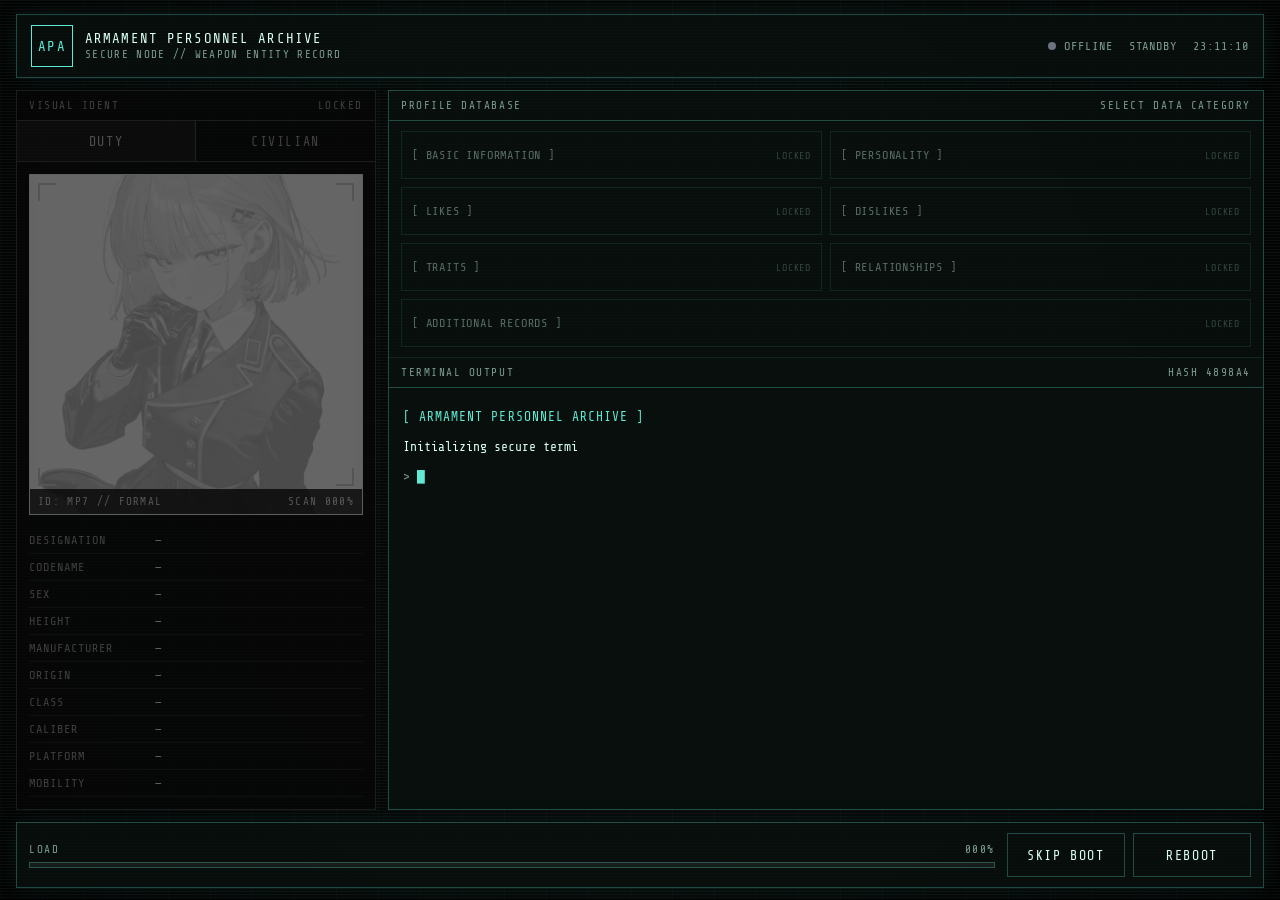
==== index.html @ 274c9637 "﻿MP7 터미널 프로필 페이지를 GitHub Pages에 올릴 수 있게 구성한다." ====
<!DOCTYPE html>
<html lang="ko">
  <head>
    <meta charset="UTF-8" />
    <meta name="viewport" content="width=device-width, initial-scale=1.0" />
    <meta name="theme-color" content="#050807" />
    <title>APA // MP7 PERSONNEL RECORD</title>
    <link rel="preconnect" href="https://fonts.googleapis.com" />
    <link rel="preconnect" href="https://fonts.gstatic.com" crossorigin />
    <link
      href="https://fonts.googleapis.com/css2?family=Share+Tech+Mono&display=swap"
      rel="stylesheet"
    />
    <link rel="stylesheet" href="./css/style.css?v=2" />
  </head>
  <body>
    <div class="crt-root">
      <div class="fx-grid" aria-hidden="true"></div>
      <div class="fx-vignette" aria-hidden="true"></div>
      <div class="fx-scanlines" aria-hidden="true"></div>
      <div class="fx-glitch" id="glitch" aria-hidden="true"></div>

      <header class="topbar">
        <div class="brand">
          <span class="brand-mark">APA</span>
          <div class="brand-copy">
            <strong>ARMAMENT PERSONNEL ARCHIVE</strong>
            <span>SECURE NODE // WEAPON ENTITY RECORD</span>
          </div>
        </div>
        <div class="status-cluster">
          <div class="status-item">
            <span class="led" id="led"></span>
            <span id="channelState">OFFLINE</span>
          </div>
          <div class="status-item" id="opStatus">STANDBY</div>
          <div class="status-item clock" id="clock">--:--:--</div>
        </div>
      </header>

      <main class="workspace is-locked" id="workspace">
        <aside class="identity" id="identity">
          <div class="panel-head">
            <span>VISUAL IDENT</span>
            <span id="scanLabel">LOCKED</span>
          </div>
          <div class="ident-switch" id="identSwitch">
            <button type="button" class="ident-tab is-active" data-ident="duty" disabled>DUTY</button>
            <button type="button" class="ident-tab" data-ident="casual" disabled>CIVILIAN</button>
          </div>
          <div class="portrait" id="portrait">
            <div class="bracket tl"></div>
            <div class="bracket tr"></div>
            <div class="bracket bl"></div>
            <div class="bracket br"></div>
            <img
              src="./assets/mp7-character.jpg"
              alt="MP7 제복 식별 이미지"
              class="portrait-image"
              id="portraitImage"
            />
            <div class="scan-beam" aria-hidden="true"></div>
            <div class="portrait-hud">
              <span id="identHud">ID: MP7 // FORMAL</span>
              <span id="scanPct">SCAN 000%</span>
            </div>
          </div>
          <dl class="spec" id="specList">
            <div>
              <dt>DESIGNATION</dt>
              <dd data-field="designation">—</dd>
            </div>
            <div>
              <dt>CODENAME</dt>
              <dd data-field="codename">—</dd>
            </div>
            <div>
              <dt>SEX</dt>
              <dd data-field="gender">—</dd>
            </div>
            <div>
              <dt>HEIGHT</dt>
              <dd data-field="height">—</dd>
            </div>
            <div>
              <dt>MANUFACTURER</dt>
              <dd data-field="manufacturer">—</dd>
            </div>
            <div>
              <dt>ORIGIN</dt>
              <dd data-field="origin">—</dd>
            </div>
            <div>
              <dt>CLASS</dt>
              <dd data-field="class">—</dd>
            </div>
            <div>
              <dt>CALIBER</dt>
              <dd data-field="caliber">—</dd>
            </div>
            <div>
              <dt>PLATFORM</dt>
              <dd data-field="platform">—</dd>
            </div>
            <div>
              <dt>MOBILITY</dt>
              <dd data-field="mobility">—</dd>
            </div>
          </dl>
        </aside>

        <section class="console">
          <div class="panel-head">
            <span>PROFILE DATABASE</span>
            <span>SELECT DATA CATEGORY</span>
          </div>
          <nav class="commands" id="commands" aria-label="프로필 조회 항목"></nav>
          <div class="log-wrap" id="logWrap">
            <div class="panel-head log-head">
              <span>TERMINAL OUTPUT</span>
              <span id="hashReadout">HASH ----</span>
            </div>
            <div class="log" id="log" role="log" aria-live="polite"></div>
          </div>
        </section>
      </main>

      <footer class="toolbar">
        <div class="progress-block">
          <div class="progress-meta">
            <span>LOAD</span>
            <span id="progressLabel">000%</span>
          </div>
          <div class="progress-track" aria-hidden="true">
            <div class="progress-fill" id="progressFill"></div>
          </div>
        </div>
        <div class="toolbar-actions">
          <button type="button" class="btn-sys" id="skipBtn">SKIP BOOT</button>
          <button type="button" class="btn-sys" id="rebootBtn" hidden>REBOOT</button>
        </div>
      </footer>
    </div>

    <script src="./js/data.js?v=2"></script>
    <script src="./js/terminal.js?v=2"></script>
    <script src="./js/fx.js?v=2"></script>
    <script src="./js/app.js?v=3"></script>
  </body>
</html>
---- css/style.css ----
:root {
  --bg: #050807;
  --bg-panel: rgba(8, 16, 14, 0.78);
  --line: rgba(94, 234, 212, 0.28);
  --cyan: #5eead4;
  --cyan-dim: #2dd4bf;
  --green: #4ade80;
  --amber: #fbbf24;
  --text: #d7fff3;
  --muted: #7b9c93;
  --danger: #fb7185;
  --shadow: 0 0 24px rgba(45, 212, 191, 0.08);
  --mono: "Share Tech Mono", Consolas, "Courier New", monospace;
}

* {
  box-sizing: border-box;
}

html,
body {
  margin: 0;
  min-height: 100%;
  background: var(--bg);
  color: var(--text);
  font-family: var(--mono);
}

body {
  overflow-x: hidden;
}

body.is-booting {
  cursor: pointer;
}

button,
img {
  display: block;
}

button {
  font-family: inherit;
  color: inherit;
  background: transparent;
  border: 1px solid var(--line);
  cursor: pointer;
}

.crt-root {
  position: relative;
  min-height: 100dvh;
  display: flex;
  flex-direction: column;
  padding: 14px 16px 12px;
  overflow: hidden;
}

.fx-grid,
.fx-vignette,
.fx-scanlines,
.fx-glitch {
  pointer-events: none;
  position: absolute;
  inset: 0;
}

.fx-grid {
  background-image:
    linear-gradient(rgba(94, 234, 212, 0.045) 1px, transparent 1px),
    linear-gradient(90deg, rgba(94, 234, 212, 0.045) 1px, transparent 1px);
  background-size: 42px 42px;
  animation: grid-drift 28s linear infinite;
  opacity: 0.7;
}

.fx-vignette {
  background: radial-gradient(circle at center, transparent 48%, rgba(0, 0, 0, 0.62) 100%);
}

.fx-scanlines {
  background: repeating-linear-gradient(
    to bottom,
    rgba(255, 255, 255, 0.035) 0,
    rgba(255, 255, 255, 0.035) 1px,
    transparent 1px,
    transparent 3px
  );
  animation: scan-sweep 7s linear infinite;
  mix-blend-mode: screen;
}

.fx-glitch {
  opacity: 0;
  background:
    linear-gradient(90deg, rgba(255, 0, 80, 0.12), transparent 40%),
    linear-gradient(270deg, rgba(0, 255, 200, 0.12), transparent 40%);
}

.fx-glitch.is-on {
  animation: glitch-burst 0.48s steps(2, end);
}

.topbar,
.toolbar,
.identity,
.console,
.log-wrap,
.commands,
.portrait,
.cmd,
.btn-sys {
  position: relative;
  z-index: 1;
}

.topbar,
.toolbar {
  display: flex;
  justify-content: space-between;
  align-items: center;
  gap: 12px;
  border: 1px solid var(--line);
  background: var(--bg-panel);
  box-shadow: var(--shadow);
}

.topbar {
  padding: 10px 14px;
}

.brand {
  display: flex;
  align-items: center;
  gap: 12px;
  min-width: 0;
}

.brand-mark {
  display: grid;
  place-items: center;
  width: 42px;
  height: 42px;
  border: 1px solid var(--cyan);
  color: var(--cyan);
  font-size: 14px;
  letter-spacing: 0.08em;
}

.brand-copy {
  display: flex;
  flex-direction: column;
  gap: 2px;
  min-width: 0;
}

.brand-copy strong {
  font-weight: 400;
  font-size: 14px;
  letter-spacing: 0.08em;
}

.brand-copy span {
  color: var(--muted);
  font-size: 11px;
  letter-spacing: 0.12em;
}

.status-cluster {
  display: flex;
  flex-wrap: wrap;
  justify-content: flex-end;
  gap: 10px 16px;
  font-size: 12px;
  letter-spacing: 0.08em;
  color: var(--muted);
}

.status-item {
  display: inline-flex;
  align-items: center;
  gap: 8px;
}

.led {
  width: 8px;
  height: 8px;
  border-radius: 50%;
  background: #6b7280;
  box-shadow: 0 0 0 0 rgba(107, 114, 128, 0.4);
}

.led.is-warn {
  background: var(--amber);
  animation: led-pulse 1s ease-in-out infinite;
}

.led.is-live {
  background: var(--green);
  animation: led-pulse 1.4s ease-in-out infinite;
}

.status-item.is-busy {
  color: var(--amber);
}

.status-item.is-busy::after {
  content: "";
  width: 8px;
  height: 8px;
  border: 1px solid var(--amber);
  border-top-color: transparent;
  border-radius: 50%;
  animation: spin 0.7s linear infinite;
}

.workspace {
  flex: 1;
  display: grid;
  grid-template-columns: minmax(280px, 360px) 1fr;
  gap: 12px;
  min-height: 0;
  margin: 12px 0;
}

.workspace.is-locked .identity {
  filter: grayscale(1) brightness(0.42);
}

.workspace.is-locked .commands {
  opacity: 0.38;
}

.identity,
.console,
.log-wrap {
  border: 1px solid var(--line);
  background: var(--bg-panel);
}

.identity,
.console {
  display: flex;
  flex-direction: column;
  min-height: 0;
}

.identity {
  overflow: auto;
}

.console {
  padding: 0;
}

.panel-head {
  display: flex;
  justify-content: space-between;
  gap: 12px;
  padding: 8px 12px;
  border-bottom: 1px solid var(--line);
  color: var(--muted);
  font-size: 11px;
  letter-spacing: 0.14em;
}

.ident-switch {
  display: grid;
  grid-template-columns: 1fr 1fr;
  gap: 0;
  border-bottom: 1px solid var(--line);
}

.ident-tab {
  min-height: 40px;
  border: 0;
  border-right: 1px solid var(--line);
  letter-spacing: 0.12em;
  color: var(--muted);
}

.ident-tab:last-child {
  border-right: 0;
}

.ident-tab:hover:not(:disabled) {
  color: var(--cyan);
  background: rgba(94, 234, 212, 0.08);
}

.ident-tab.is-active {
  color: var(--green);
  background: rgba(74, 222, 128, 0.08);
}

.ident-tab:disabled {
  cursor: not-allowed;
}

.portrait {
  position: relative;
  margin: 12px;
  overflow: hidden;
  background: #e8eef2;
  border: 1px solid rgba(94, 234, 212, 0.4);
}

.portrait-image {
  width: 100%;
  height: auto;
  max-height: 52vh;
  object-fit: contain;
  object-position: center top;
}

.workspace.is-locked .portrait-image {
  opacity: 0.28;
}

.workspace.is-ready .portrait-image {
  animation: ident-in 0.7s ease both;
}

.bracket {
  position: absolute;
  width: 18px;
  height: 18px;
  border-color: var(--cyan);
  border-style: solid;
  z-index: 2;
}

.bracket.tl { top: 8px; left: 8px; border-width: 2px 0 0 2px; }
.bracket.tr { top: 8px; right: 8px; border-width: 2px 2px 0 0; }
.bracket.bl { bottom: 28px; left: 8px; border-width: 0 0 2px 2px; }
.bracket.br { bottom: 28px; right: 8px; border-width: 0 2px 2px 0; }

.workspace.is-ready .bracket {
  animation: bracket-lock 0.6s ease both;
}

.scan-beam {
  position: absolute;
  left: 0;
  right: 0;
  height: 18%;
  top: -20%;
  background: linear-gradient(to bottom, transparent, rgba(94, 234, 212, 0.28), transparent);
  opacity: 0;
  z-index: 2;
}

.portrait.is-scanning .scan-beam {
  animation: scan-beam 1.1s ease-in-out;
}

.portrait-hud {
  position: absolute;
  left: 0;
  right: 0;
  bottom: 0;
  display: flex;
  justify-content: space-between;
  padding: 6px 8px;
  background: rgba(5, 8, 7, 0.78);
  color: var(--cyan);
  font-size: 11px;
  letter-spacing: 0.12em;
  z-index: 3;
}

.spec {
  margin: 0 12px 12px;
  padding: 0;
}

.spec div {
  display: grid;
  grid-template-columns: 118px 1fr;
  gap: 8px;
  padding: 6px 0;
  border-bottom: 1px solid rgba(94, 234, 212, 0.12);
  font-size: 12px;
}

.spec dt {
  margin: 0;
  color: var(--muted);
  letter-spacing: 0.08em;
}

.spec dd {
  margin: 0;
  color: var(--text);
}

.spec dd.is-filled {
  color: var(--green);
}

.commands {
  display: grid;
  grid-template-columns: repeat(2, minmax(0, 1fr));
  gap: 8px;
  padding: 10px 12px;
  border-bottom: 1px solid var(--line);
}

.cmd:last-child {
  grid-column: 1 / -1;
}

.cmd,
.btn-sys {
  touch-action: manipulation;
}

.cmd {
  min-height: 48px;
  display: flex;
  align-items: center;
  justify-content: space-between;
  gap: 8px;
  padding: 8px 10px;
  text-align: left;
  letter-spacing: 0.06em;
  transition: border-color 0.15s ease, background 0.15s ease, color 0.15s ease;
}

.cmd:hover:not(:disabled) {
  border-color: var(--cyan);
  background: rgba(94, 234, 212, 0.08);
}

.cmd:active:not(:disabled) {
  transform: translateY(1px);
}

.cmd:disabled {
  cursor: not-allowed;
}

.cmd-key {
  font-size: 12px;
}

.cmd-state {
  font-size: 10px;
  color: var(--muted);
}

.cmd.is-running {
  border-color: var(--amber);
  color: var(--amber);
  animation: cmd-pulse 0.9s ease-in-out infinite;
}

.cmd.is-accessed {
  border-color: rgba(74, 222, 128, 0.55);
}

.cmd.is-accessed .cmd-state,
.cmd.is-active .cmd-state {
  color: var(--green);
}

.cmd.is-active {
  background: rgba(74, 222, 128, 0.08);
}

.log-wrap {
  flex: 1;
  display: flex;
  flex-direction: column;
  min-height: 280px;
  border: 0;
  border-top: 0;
}

body.is-booting .log-wrap,
body.is-busy .log-wrap {
  cursor: pointer;
}

.log-head {
  border-top: 0;
}

.log {
  flex: 1;
  min-height: 240px;
  max-height: calc(100dvh - 360px);
  overflow: auto;
  padding: 12px 14px 18px;
  font-size: 13px;
  line-height: 1.55;
}

.line {
  white-space: pre-wrap;
  word-break: break-word;
  line-height: 1.7;
}

.line.hdr {
  color: var(--cyan);
  margin-top: 6px;
  margin-bottom: 8px;
  letter-spacing: 0.08em;
}

.line.section {
  color: var(--cyan);
  margin-top: 10px;
  margin-bottom: 4px;
  letter-spacing: 0.06em;
}

.line.sys {
  color: var(--text);
}

.line.dim {
  color: var(--muted);
}

.line.ok {
  color: var(--green);
}

.line.warn {
  color: var(--amber);
}

.line.cmd,
.line.prompt {
  color: var(--cyan-dim);
}

.line.data,
.line.data-body {
  color: #c8ffe8;
  margin-bottom: 2px;
}

.line.blank {
  height: 16px;
}

.line.is-flash {
  animation: line-flash 0.9s ease;
}

.cursor-line {
  color: var(--muted);
  margin-top: 8px;
}

.cursor {
  display: inline-block;
  color: var(--cyan);
  animation: blink 1s step-end infinite;
}

.toolbar {
  padding: 10px 12px;
}

.progress-block {
  flex: 1;
  min-width: 0;
}

.progress-meta {
  display: flex;
  justify-content: space-between;
  margin-bottom: 6px;
  color: var(--muted);
  font-size: 11px;
  letter-spacing: 0.14em;
}

.progress-track {
  height: 6px;
  background: rgba(255, 255, 255, 0.06);
  border: 1px solid var(--line);
}

.progress-fill {
  width: 0;
  height: 100%;
  background: linear-gradient(90deg, var(--cyan-dim), var(--green));
  box-shadow: 0 0 12px rgba(45, 212, 191, 0.45);
  transition: width 0.25s ease;
}

.toolbar-actions {
  display: flex;
  gap: 8px;
}

.btn-sys {
  min-height: 44px;
  min-width: 118px;
  padding: 0 14px;
  letter-spacing: 0.12em;
}

.btn-sys:hover {
  border-color: var(--cyan);
  color: var(--cyan);
}

.btn-sys:disabled {
  opacity: 0.5;
  cursor: wait;
}

@keyframes grid-drift {
  from { background-position: 0 0; }
  to { background-position: 42px 42px; }
}

@keyframes scan-sweep {
  from { transform: translateY(-8%); }
  to { transform: translateY(8%); }
}

@keyframes led-pulse {
  0%, 100% { box-shadow: 0 0 0 0 currentColor; opacity: 1; }
  50% { box-shadow: 0 0 10px 2px currentColor; opacity: 0.7; }
}

@keyframes spin {
  to { transform: rotate(360deg); }
}

@keyframes glitch-burst {
  0% { opacity: 0; transform: translate(0, 0); }
  20% { opacity: 1; transform: translate(-4px, 1px); }
  40% { opacity: 0.7; transform: translate(5px, -2px); }
  60% { opacity: 1; transform: translate(-2px, 2px); }
  80% { opacity: 0.5; transform: translate(3px, 0); }
  100% { opacity: 0; transform: translate(0, 0); }
}

@keyframes scan-beam {
  0% { top: -20%; opacity: 0; }
  15% { opacity: 1; }
  100% { top: 110%; opacity: 0; }
}

@keyframes bracket-lock {
  from { transform: scale(1.35); opacity: 0; }
  to { transform: scale(1); opacity: 1; }
}

@keyframes ident-in {
  from { opacity: 0; filter: brightness(2.2); }
  to { opacity: 1; filter: none; }
}

@keyframes cmd-pulse {
  0%, 100% { background: transparent; }
  50% { background: rgba(251, 191, 36, 0.1); }
}

@keyframes blink {
  50% { opacity: 0; }
}

@keyframes line-flash {
  0%, 100% { background: transparent; }
  30% { background: rgba(94, 234, 212, 0.16); }
}

@media (max-width: 959px) {
  .crt-root {
    padding: 10px;
  }

  .topbar,
  .toolbar {
    flex-direction: column;
    align-items: stretch;
  }

  .status-cluster {
    justify-content: space-between;
  }

  .workspace {
    grid-template-columns: 1fr;
    margin: 10px 0;
  }

  .portrait-image {
    max-height: 42vh;
  }

  .commands {
    grid-template-columns: 1fr;
  }

  .log {
    max-height: none;
    min-height: 42vh;
  }

  .fx-grid {
    animation-duration: 48s;
    opacity: 0.4;
  }
}

@media (min-width: 960px) {
  html,
  body,
  .crt-root {
    height: 100%;
  }

  .crt-root {
    overflow: hidden;
  }

  .log {
    max-height: none;
  }
}

@media (prefers-reduced-motion: reduce) {
  .fx-grid,
  .fx-scanlines,
  .led,
  .scan-beam,
  .cmd.is-running,
  .cursor,
  .workspace.is-ready .portrait-image,
  .workspace.is-ready .bracket {
    animation: none !important;
  }

  .progress-fill {
    transition: none;
  }
}
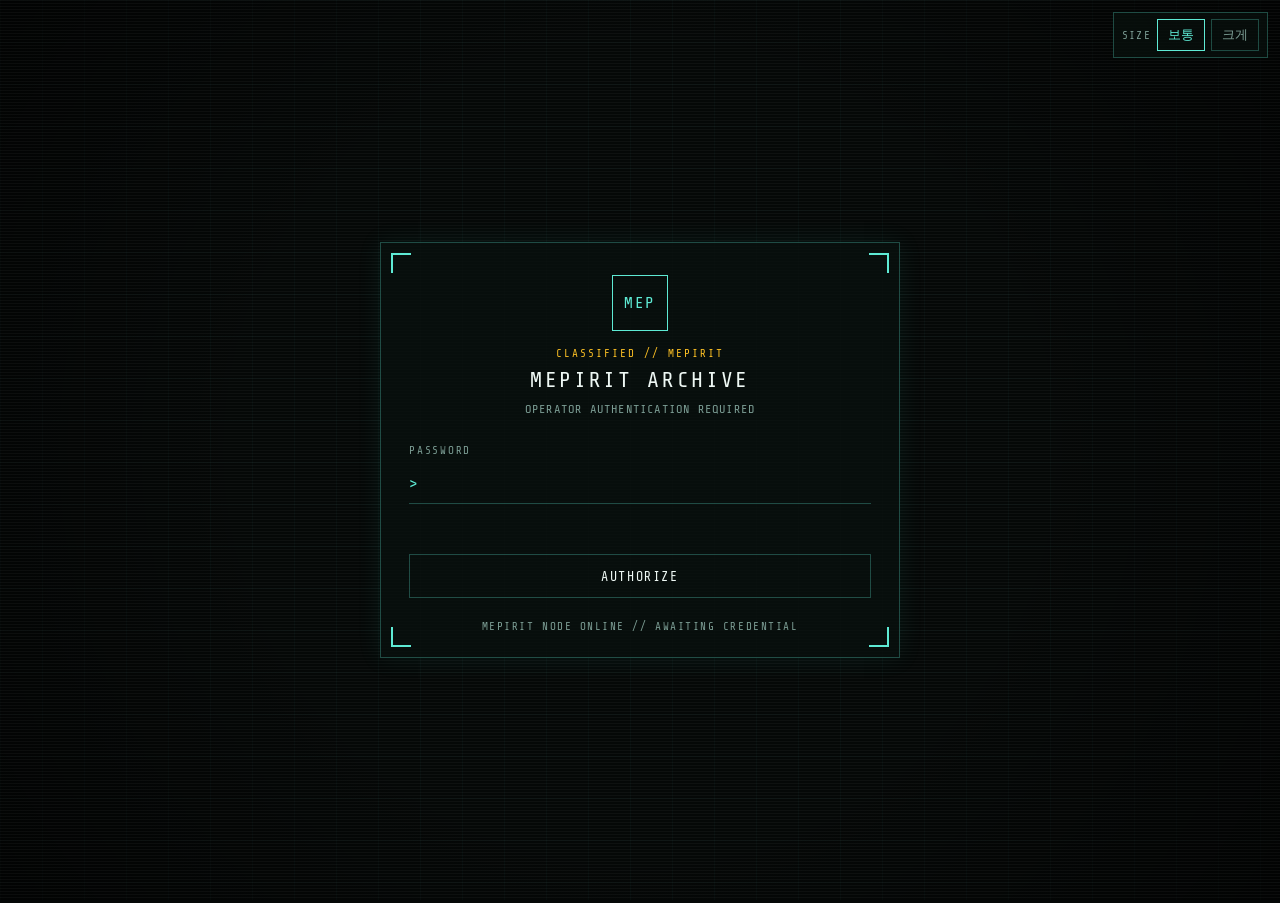
==== commit 4037aee9: "프로필 업데이트" ====
--- a/index.html
+++ b/index.html
@@ -4,28 +4,95 @@
     <meta charset="UTF-8" />
     <meta name="viewport" content="width=device-width, initial-scale=1.0" />
     <meta name="theme-color" content="#050807" />
-    <title>APA // MP7 PERSONNEL RECORD</title>
+    <title>MEPIRIT // ARCHIVE</title>
     <link rel="preconnect" href="https://fonts.googleapis.com" />
     <link rel="preconnect" href="https://fonts.gstatic.com" crossorigin />
     <link
       href="https://fonts.googleapis.com/css2?family=Share+Tech+Mono&display=swap"
       rel="stylesheet"
     />
-    <link rel="stylesheet" href="./css/style.css?v=2" />
+    <link rel="stylesheet" href="./css/style.css?v=33" />
   </head>
   <body>
-    <div class="crt-root">
-      <div class="fx-grid" aria-hidden="true"></div>
-      <div class="fx-vignette" aria-hidden="true"></div>
-      <div class="fx-scanlines" aria-hidden="true"></div>
-      <div class="fx-glitch" id="glitch" aria-hidden="true"></div>
-
+    <div class="type-size type-size-float" id="typeSize" role="group" aria-label="글자 크기">
+      <span>SIZE</span>
+      <button type="button" data-size="normal">보통</button>
+      <button type="button" data-size="large">크게</button>
+    </div>
+
+    <div class="fx-mood" aria-hidden="true"></div>
+    <div class="fx-grid" aria-hidden="true"></div>
+    <div class="fx-vignette" aria-hidden="true"></div>
+    <div class="fx-scanlines" aria-hidden="true"></div>
+    <div class="fx-glitch" id="glitch" aria-hidden="true"></div>
+
+    <section class="gate-screen is-on" id="screenLogin" aria-label="로그인">
+      <div class="login-frame">
+        <div class="login-corners" aria-hidden="true"></div>
+        <div class="login-mark">MEP</div>
+        <p class="login-kicker">CLASSIFIED // MEPIRIT</p>
+        <h1>MEPIRIT ARCHIVE</h1>
+        <p class="login-sub">OPERATOR AUTHENTICATION REQUIRED</p>
+        <form id="loginForm" class="login-form" autocomplete="off">
+          <label for="passwordInput">PASSWORD</label>
+          <div class="login-row">
+            <span class="login-prompt">&gt;</span>
+            <input
+              id="passwordInput"
+              type="password"
+              name="password"
+              maxlength="32"
+              spellcheck="false"
+              autocomplete="off"
+            />
+          </div>
+          <p class="login-msg" id="loginMsg" aria-live="polite"></p>
+          <button type="submit" class="btn-sys login-submit">AUTHORIZE</button>
+        </form>
+        <p class="login-foot">MEPIRIT NODE ONLINE // AWAITING CREDENTIAL</p>
+      </div>
+    </section>
+
+    <section class="gate-screen" id="screenLoading" aria-label="명단 로딩">
+      <div class="login-frame">
+        <div class="login-corners" aria-hidden="true"></div>
+        <div class="login-mark">MEP</div>
+        <p class="login-kicker">MEPIRIT NODE</p>
+        <h1>MOUNTING ARCHIVE ROSTER</h1>
+        <p class="login-sub" id="gateLoadMsg">Opening secure index...</p>
+        <div class="gate-progress">
+          <div class="progress-meta">
+            <span>LOAD</span>
+            <span id="gateProgressLabel">000%</span>
+          </div>
+          <div class="progress-track">
+            <div class="progress-fill" id="gateProgressFill"></div>
+          </div>
+        </div>
+        <p class="login-foot">PLEASE STAND BY</p>
+        <div class="gate-shine" aria-hidden="true"></div>
+      </div>
+    </section>
+
+    <section class="gate-screen" id="screenSelect" aria-label="개체 선택">
+      <div class="roster-wrap">
+        <header class="roster-head">
+          <p class="login-kicker">MEPIRIT ROSTER</p>
+          <h1>SELECT REGISTERED ENTITY</h1>
+          <p class="login-sub">REGISTERED: 1 // EMPTY SLOTS AVAILABLE</p>
+        </header>
+        <div class="roster" id="roster"></div>
+        <button type="button" class="btn-sys" id="signOutBtn">SIGN OUT</button>
+      </div>
+    </section>
+
+    <div class="crt-root is-hidden" id="screenTerminal">
       <header class="topbar">
         <div class="brand">
-          <span class="brand-mark">APA</span>
+          <span class="brand-mark">MEP</span>
           <div class="brand-copy">
-            <strong>ARMAMENT PERSONNEL ARCHIVE</strong>
-            <span>SECURE NODE // WEAPON ENTITY RECORD</span>
+            <strong>MEPIRIT ARCHIVE</strong>
+            <span>SECURE NODE // ENTITY RECORD</span>
           </div>
         </div>
         <div class="status-cluster">
@@ -60,33 +127,28 @@
               id="portraitImage"
             />
             <div class="scan-beam" aria-hidden="true"></div>
+            <button type="button" class="ident-view" id="identViewBtn" hidden>VIEW IMAGE</button>
             <div class="portrait-hud">
               <span id="identHud">ID: MP7 // FORMAL</span>
               <span id="scanPct">SCAN 000%</span>
             </div>
           </div>
+          <div class="ident-sheet">
+            <p class="ident-code" data-field="sheet-code">—</p>
+            <h2 class="ident-name" data-field="sheet-name">—</h2>
+            <p class="ident-sub" data-field="sheet-sub">—</p>
+            <p class="ident-status"><span class="ident-dot" aria-hidden="true"></span><span data-field="sheet-status">LOCKED</span></p>
+          </div>
           <dl class="spec" id="specList">
             <div>
-              <dt>DESIGNATION</dt>
-              <dd data-field="designation">—</dd>
-            </div>
-            <div>
-              <dt>CODENAME</dt>
-              <dd data-field="codename">—</dd>
+              <dt>HEIGHT</dt>
+              <dd data-field="height">—</dd>
             </div>
             <div>
               <dt>SEX</dt>
               <dd data-field="gender">—</dd>
             </div>
             <div>
-              <dt>HEIGHT</dt>
-              <dd data-field="height">—</dd>
-            </div>
-            <div>
-              <dt>MANUFACTURER</dt>
-              <dd data-field="manufacturer">—</dd>
-            </div>
-            <div>
               <dt>ORIGIN</dt>
               <dd data-field="origin">—</dd>
             </div>
@@ -99,14 +161,11 @@
               <dd data-field="caliber">—</dd>
             </div>
             <div>
-              <dt>PLATFORM</dt>
-              <dd data-field="platform">—</dd>
-            </div>
-            <div>
-              <dt>MOBILITY</dt>
-              <dd data-field="mobility">—</dd>
+              <dt>MAKER</dt>
+              <dd data-field="manufacturer">—</dd>
             </div>
           </dl>
+          <p class="ident-note"><span data-field="platform">—</span> // <span data-field="mobility">—</span></p>
         </aside>
 
         <section class="console">
@@ -125,6 +184,51 @@
         </section>
       </main>
 
+      <main class="workspace visual-deck is-hidden" id="visualDeck">
+        <aside class="vault-index">
+          <div class="panel-head">
+            <span>VISUAL LOG</span>
+            <span id="vaultScan">GENERAL</span>
+          </div>
+          <div class="vault-tabs" id="vaultTabs">
+            <button type="button" class="ident-tab is-active" data-vault="field" disabled>GENERAL</button>
+            <button type="button" class="ident-tab" data-vault="restricted" disabled>RESTRICTED // 19+</button>
+          </div>
+          <div class="stills" id="stills"></div>
+          <p class="vault-note" id="vaultNote">
+            식별 사진과 분리된 일반 기록입니다. 19+ 로그는 RESTRICTED 탭에서 엽니다.
+          </p>
+        </aside>
+        <section class="vault-stage">
+          <div class="portrait vault-portrait" id="vaultPortrait">
+            <div class="bracket tl"></div>
+            <div class="bracket tr"></div>
+            <div class="bracket bl"></div>
+            <div class="bracket br"></div>
+            <img class="portrait-image" id="stillPreview" alt="" hidden />
+            <p class="vault-placeholder" id="stillEmpty">SELECT A STILL</p>
+            <div class="scan-beam" aria-hidden="true"></div>
+            <div class="portrait-hud">
+              <span id="stillCaption">VISUAL LOG</span>
+              <span id="vaultChannel">GENERAL</span>
+            </div>
+            <p class="viewer-hint" id="viewerHint" hidden>CLICK TO VIEW ORIGINAL</p>
+            <p class="still-frame" id="stillFrame" hidden>01 / 02</p>
+            <button type="button" class="still-nav still-nav-prev" id="stillPrev" hidden aria-label="이전 컷">‹</button>
+            <button type="button" class="still-nav still-nav-next" id="stillNext" hidden aria-label="다음 컷">›</button>
+          </div>
+        </section>
+        <section class="console">
+          <div class="log-wrap" id="stillLogWrap">
+            <div class="panel-head log-head">
+              <span>STILL OUTPUT</span>
+              <span>SEPARATE ARCHIVE</span>
+            </div>
+            <div class="log" id="stillLog" role="log" aria-live="polite"></div>
+          </div>
+        </section>
+      </main>
+
       <footer class="toolbar">
         <div class="progress-block">
           <div class="progress-meta">
@@ -135,16 +239,43 @@
             <div class="progress-fill" id="progressFill"></div>
           </div>
         </div>
+        <div class="type-size type-size-inline" role="group" aria-label="글자 크기">
+          <span>SIZE</span>
+          <button type="button" data-size="normal">보통</button>
+          <button type="button" data-size="large">크게</button>
+        </div>
         <div class="toolbar-actions">
           <button type="button" class="btn-sys" id="skipBtn">SKIP BOOT</button>
+          <button type="button" class="btn-sys" id="backBtn" hidden>BACK</button>
           <button type="button" class="btn-sys" id="rebootBtn" hidden>REBOOT</button>
+          <button type="button" class="btn-sys" id="exitBtn" hidden>EXIT</button>
         </div>
       </footer>
     </div>
 
-    <script src="./js/data.js?v=2"></script>
-    <script src="./js/terminal.js?v=2"></script>
-    <script src="./js/fx.js?v=2"></script>
-    <script src="./js/app.js?v=3"></script>
+    <div class="still-viewer is-hidden" id="stillViewer" hidden>
+      <div class="still-viewer-frame">
+        <div class="panel-head">
+          <span id="viewerCaption">ORIGINAL STILL</span>
+          <div class="viewer-tools">
+            <button type="button" class="vault-close" id="viewerPrev" hidden>‹</button>
+            <button type="button" class="vault-close" id="viewerZoomOut">-</button>
+            <button type="button" class="vault-close" id="viewerZoomIn">+</button>
+            <button type="button" class="vault-close" id="viewerNext" hidden>›</button>
+            <button type="button" class="vault-close" id="viewerClose">CLOSE</button>
+          </div>
+        </div>
+        <div class="still-viewer-stage" id="viewerStage">
+          <img id="viewerImage" alt="" draggable="false" />
+          <button type="button" class="still-nav still-nav-prev" id="viewerSidePrev" hidden aria-label="이전 컷">‹</button>
+          <button type="button" class="still-nav still-nav-next" id="viewerSideNext" hidden aria-label="다음 컷">›</button>
+        </div>
+      </div>
+    </div>
+
+    <script src="./js/data.js?v=34"></script>
+    <script src="./js/terminal.js?v=33"></script>
+    <script src="./js/fx.js?v=33"></script>
+    <script src="./js/app.js?v=33"></script>
   </body>
 </html>
--- a/css/style.css
+++ b/css/style.css
@@ -6,11 +6,47 @@
   --cyan-dim: #2dd4bf;
   --green: #4ade80;
   --amber: #fbbf24;
-  --text: #d7fff3;
+  --text: #eef8f4;
   --muted: #7b9c93;
   --danger: #fb7185;
   --shadow: 0 0 24px rgba(45, 212, 191, 0.08);
   --mono: "Share Tech Mono", Consolas, "Courier New", monospace;
+  --fs-2xs: 10px;
+  --fs-xs: 11px;
+  --fs-sm: 12px;
+  --fs-md: 13px;
+  --fs-base: 14px;
+  --fs-input: 18px;
+  --fs-title: clamp(16px, 4vw, 22px);
+  --grid: rgba(94, 234, 212, 0.045);
+  --portrait-mat: #e8eef2;
+  --mood: transparent;
+}
+
+html.theme-civilian {
+  --bg: #070b0a;
+  --bg-panel: rgba(9, 18, 16, 0.82);
+  --line: rgba(148, 196, 176, 0.3);
+  --cyan: #a8d7c2;
+  --cyan-dim: #86bba4;
+  --green: #9fd4ae;
+  --amber: #c5d4b0;
+  --text: #f2f8f4;
+  --muted: #8eaa9c;
+  --shadow: 0 0 24px rgba(148, 196, 176, 0.1);
+  --grid: rgba(148, 196, 176, 0.05);
+  --portrait-mat: #dce8e3;
+  --mood: rgba(130, 190, 160, 0.07);
+}
+
+html.font-large {
+  --fs-2xs: 13px;
+  --fs-xs: 14px;
+  --fs-sm: 16px;
+  --fs-md: 17px;
+  --fs-base: 18px;
+  --fs-input: 22px;
+  --fs-title: clamp(20px, 4.6vw, 28px);
 }
 
 * {
@@ -28,6 +64,10 @@
 
 body {
   overflow-x: hidden;
+  position: relative;
+  background: var(--bg);
+  color: var(--text);
+  transition: background-color 0.7s ease, color 0.7s ease;
 }
 
 body.is-booting {
@@ -54,6 +94,11 @@
   flex-direction: column;
   padding: 14px 16px 12px;
   overflow: hidden;
+  z-index: 1;
+}
+
+.crt-root.is-hidden {
+  display: none;
 }
 
 .fx-grid,
@@ -63,19 +108,37 @@
   pointer-events: none;
   position: absolute;
   inset: 0;
+  z-index: 0;
 }
 
 .fx-grid {
   background-image:
-    linear-gradient(rgba(94, 234, 212, 0.045) 1px, transparent 1px),
-    linear-gradient(90deg, rgba(94, 234, 212, 0.045) 1px, transparent 1px);
+    linear-gradient(var(--grid) 1px, transparent 1px),
+    linear-gradient(90deg, var(--grid) 1px, transparent 1px);
   background-size: 42px 42px;
   animation: grid-drift 28s linear infinite;
   opacity: 0.7;
 }
 
+.fx-mood {
+  pointer-events: none;
+  position: absolute;
+  inset: 0;
+  z-index: 0;
+  background:
+    radial-gradient(ellipse at 28% 18%, var(--mood), transparent 58%),
+    radial-gradient(ellipse at 80% 90%, var(--mood), transparent 52%);
+  opacity: 0;
+  transition: opacity 0.7s ease;
+}
+
+html.theme-civilian .fx-mood {
+  opacity: 1;
+}
+
 .fx-vignette {
   background: radial-gradient(circle at center, transparent 48%, rgba(0, 0, 0, 0.62) 100%);
+  transition: background 0.7s ease;
 }
 
 .fx-scanlines {
@@ -108,10 +171,25 @@
 .log-wrap,
 .commands,
 .portrait,
+.vault-stage,
+.vault-index,
 .cmd,
 .btn-sys {
   position: relative;
   z-index: 1;
+}
+
+.topbar,
+.toolbar,
+.identity,
+.console,
+.log-wrap,
+.commands,
+.cmd,
+.btn-sys,
+.ident-tab,
+.portrait {
+  transition: background-color 0.55s ease, border-color 0.55s ease, color 0.55s ease, box-shadow 0.55s ease;
 }
 
 .topbar,
@@ -143,7 +221,7 @@
   height: 42px;
   border: 1px solid var(--cyan);
   color: var(--cyan);
-  font-size: 14px;
+  font-size: var(--fs-base);
   letter-spacing: 0.08em;
 }
 
@@ -156,13 +234,13 @@
 
 .brand-copy strong {
   font-weight: 400;
-  font-size: 14px;
+  font-size: var(--fs-base);
   letter-spacing: 0.08em;
 }
 
 .brand-copy span {
   color: var(--muted);
-  font-size: 11px;
+  font-size: var(--fs-xs);
   letter-spacing: 0.12em;
 }
 
@@ -171,7 +249,7 @@
   flex-wrap: wrap;
   justify-content: flex-end;
   gap: 10px 16px;
-  font-size: 12px;
+  font-size: var(--fs-sm);
   letter-spacing: 0.08em;
   color: var(--muted);
 }
@@ -223,6 +301,10 @@
   margin: 12px 0;
 }
 
+.visual-deck {
+  grid-template-columns: minmax(196px, 240px) minmax(0, 1.35fr) minmax(280px, 1fr);
+}
+
 .workspace.is-locked .identity {
   filter: grayscale(1) brightness(0.42);
 }
@@ -233,7 +315,9 @@
 
 .identity,
 .console,
-.log-wrap {
+.log-wrap,
+.vault-stage,
+.vault-index {
   border: 1px solid var(--line);
   background: var(--bg-panel);
 }
@@ -260,7 +344,7 @@
   padding: 8px 12px;
   border-bottom: 1px solid var(--line);
   color: var(--muted);
-  font-size: 11px;
+  font-size: var(--fs-xs);
   letter-spacing: 0.14em;
 }
 
@@ -285,15 +369,302 @@
 
 .ident-tab:hover:not(:disabled) {
   color: var(--cyan);
-  background: rgba(94, 234, 212, 0.08);
+  background: color-mix(in srgb, var(--cyan) 10%, transparent);
 }
 
 .ident-tab.is-active {
   color: var(--green);
-  background: rgba(74, 222, 128, 0.08);
+  background: color-mix(in srgb, var(--green) 12%, transparent);
 }
 
 .ident-tab:disabled {
+  cursor: not-allowed;
+}
+
+.workspace.is-hidden,
+.visual-deck.is-hidden,
+body.is-visual #workspace {
+  display: none;
+}
+
+body.is-visual #visualDeck {
+  display: grid;
+}
+
+.vault-index,
+.vault-stage {
+  display: flex;
+  flex-direction: column;
+  min-height: 0;
+  overflow: hidden;
+  border: 1px solid var(--line);
+  background: var(--bg-panel);
+}
+
+.vault-tabs {
+  display: grid;
+  grid-template-columns: 1fr 1fr;
+  border-bottom: 1px solid var(--line);
+}
+
+.portrait.vault-portrait {
+  flex: 1;
+  margin: 0;
+  min-height: 0;
+  overflow: hidden;
+  background: #050807;
+}
+
+.vault-portrait.has-still {
+  cursor: zoom-in;
+  touch-action: pan-y;
+}
+
+.vault-portrait .portrait-image {
+  position: absolute;
+  inset: 0;
+  width: 100%;
+  height: 100%;
+  max-height: none;
+  object-fit: cover;
+  object-position: center 18%;
+}
+
+.portrait-image.is-revealing,
+.still-viewer-stage img.is-revealing {
+  animation: still-reveal 0.7s ease both;
+}
+
+.viewer-hint {
+  position: absolute;
+  top: 10px;
+  right: 10px;
+  margin: 0;
+  padding: 4px 8px;
+  border: 1px solid var(--line);
+  background: rgba(5, 8, 7, 0.78);
+  color: var(--cyan);
+  font-size: var(--fs-2xs);
+  letter-spacing: 0.12em;
+  z-index: 3;
+  pointer-events: none;
+}
+
+.viewer-hint[hidden] {
+  display: none;
+}
+
+.still-frame {
+  position: absolute;
+  left: 10px;
+  top: 10px;
+  margin: 0;
+  padding: 4px 8px;
+  border: 1px solid var(--line);
+  background: rgba(5, 8, 7, 0.78);
+  color: var(--cyan);
+  font-size: var(--fs-2xs);
+  letter-spacing: 0.12em;
+  z-index: 3;
+  pointer-events: none;
+}
+
+.still-frame[hidden] {
+  display: none;
+}
+
+.still-nav {
+  position: absolute;
+  top: 50%;
+  z-index: 4;
+  width: 36px;
+  min-width: 36px;
+  min-height: 48px;
+  padding: 0;
+  transform: translateY(-50%);
+  font-size: 22px;
+  line-height: 1;
+  color: var(--cyan);
+  background: rgba(5, 8, 7, 0.78);
+  border: 1px solid var(--line);
+  cursor: pointer;
+}
+
+.still-nav-prev {
+  left: 8px;
+}
+
+.still-nav-next {
+  right: 8px;
+}
+
+.still-nav[hidden] {
+  display: none;
+}
+
+.still-nav:hover {
+  color: var(--cyan);
+  border-color: var(--cyan);
+}
+
+.still-viewer {
+  position: fixed;
+  inset: 0;
+  z-index: 40;
+  display: grid;
+  background: #050807;
+}
+
+.still-viewer.is-hidden,
+.still-viewer[hidden] {
+  display: none;
+}
+
+.still-viewer-frame {
+  width: 100%;
+  height: 100%;
+  display: flex;
+  flex-direction: column;
+  min-height: 0;
+  background: #050807;
+}
+
+.still-viewer-frame .panel-head {
+  flex: 0 0 auto;
+  z-index: 2;
+}
+
+.viewer-tools {
+  display: flex;
+  gap: 6px;
+}
+
+.vault-close {
+  min-height: 32px;
+  min-width: 32px;
+  padding: 0 10px;
+  font-size: var(--fs-xs);
+  letter-spacing: 0.12em;
+}
+
+.vault-close:hover {
+  color: var(--cyan);
+  border-color: var(--cyan);
+}
+
+.still-viewer-stage {
+  flex: 1;
+  min-height: 0;
+  position: relative;
+  overflow: hidden;
+  cursor: grab;
+  background: #050807;
+  touch-action: none;
+}
+
+.still-viewer-stage.is-dragging {
+  cursor: grabbing;
+}
+
+.still-viewer-stage img {
+  position: absolute;
+  left: 50%;
+  top: 50%;
+  width: auto;
+  height: auto;
+  max-width: none;
+  max-height: none;
+  transform-origin: center center;
+  user-select: none;
+  pointer-events: none;
+}
+
+.vault-placeholder {
+  position: absolute;
+  inset: 0;
+  margin: 0;
+  display: grid;
+  place-items: center;
+  color: var(--muted);
+  font-size: var(--fs-xs);
+  letter-spacing: 0.12em;
+}
+
+.vault-placeholder[hidden] {
+  display: none;
+}
+
+.vault-note,
+.vault-empty {
+  margin: 0;
+  padding: 8px 10px 10px;
+  color: var(--muted);
+  font-size: var(--fs-2xs);
+  letter-spacing: 0.08em;
+  text-align: left;
+}
+
+.vault-note {
+  border-top: 1px solid var(--line);
+}
+
+.vault-empty {
+  padding: 18px 12px;
+  text-align: center;
+}
+
+.stills {
+  flex: 1;
+  display: flex;
+  flex-direction: column;
+  gap: 6px;
+  padding: 8px;
+  min-height: 0;
+  overflow: auto;
+}
+
+.still-card {
+  min-height: 58px;
+  padding: 0;
+  overflow: hidden;
+  display: grid;
+  grid-template-columns: 64px minmax(0, 1fr);
+  text-align: left;
+  flex: 0 0 auto;
+}
+
+.still-card img {
+  width: 64px;
+  height: 58px;
+  object-fit: cover;
+  object-position: center 18%;
+}
+
+.still-card span {
+  padding: 6px 8px;
+  color: var(--muted);
+  font-size: var(--fs-2xs);
+  letter-spacing: 0.08em;
+  display: flex;
+  flex-direction: column;
+  justify-content: center;
+  min-width: 0;
+}
+
+.still-card.is-active span {
+  color: var(--green);
+}
+
+.still-card.is-active {
+  border-color: var(--green);
+}
+
+.still-card:hover:not(:disabled) {
+  border-color: var(--cyan);
+}
+
+.still-card:disabled {
+  opacity: 0.4;
   cursor: not-allowed;
 }
 
@@ -301,14 +672,14 @@
   position: relative;
   margin: 12px;
   overflow: hidden;
-  background: #e8eef2;
-  border: 1px solid rgba(94, 234, 212, 0.4);
+  background: var(--portrait-mat);
+  border: 1px solid color-mix(in srgb, var(--cyan) 40%, transparent);
 }
 
 .portrait-image {
   width: 100%;
   height: auto;
-  max-height: 52vh;
+  max-height: 38vh;
   object-fit: contain;
   object-position: center top;
 }
@@ -364,38 +735,133 @@
   padding: 6px 8px;
   background: rgba(5, 8, 7, 0.78);
   color: var(--cyan);
-  font-size: 11px;
+  font-size: var(--fs-xs);
   letter-spacing: 0.12em;
   z-index: 3;
 }
 
+.ident-view {
+  position: absolute;
+  top: 10px;
+  right: 10px;
+  z-index: 4;
+  min-height: 28px;
+  padding: 4px 8px;
+  border: 1px solid var(--line);
+  background: rgba(5, 8, 7, 0.78);
+  color: var(--cyan);
+  font-size: var(--fs-2xs);
+  letter-spacing: 0.12em;
+}
+
+.ident-view[hidden] {
+  display: none;
+}
+
+.ident-view:hover {
+  border-color: var(--cyan);
+}
+
+.ident-sheet {
+  padding: 10px 12px 8px;
+  border-top: 1px solid var(--line);
+}
+
+.ident-code {
+  margin: 0;
+  color: var(--muted);
+  font-size: var(--fs-2xs);
+  letter-spacing: 0.16em;
+}
+
+.ident-name {
+  margin: 6px 0 4px;
+  color: var(--text);
+  font-size: clamp(18px, 2.2vw, 26px);
+  font-weight: 400;
+  letter-spacing: 0.04em;
+  line-height: 1.15;
+}
+
+.ident-sub {
+  margin: 0;
+  color: var(--muted);
+  font-size: var(--fs-xs);
+  letter-spacing: 0.04em;
+  line-height: 1.45;
+}
+
+.ident-status {
+  display: flex;
+  align-items: center;
+  gap: 8px;
+  margin: 10px 0 0;
+  color: var(--green);
+  font-size: var(--fs-2xs);
+  letter-spacing: 0.14em;
+}
+
+.ident-dot {
+  width: 7px;
+  height: 7px;
+  border-radius: 50%;
+  background: var(--green);
+  box-shadow: 0 0 8px var(--green);
+}
+
+.workspace.is-locked .ident-status {
+  color: var(--muted);
+}
+
+.workspace.is-locked .ident-dot {
+  background: var(--muted);
+  box-shadow: none;
+}
+
 .spec {
-  margin: 0 12px 12px;
+  display: grid;
+  grid-template-columns: 1fr 1fr;
+  margin: 0;
   padding: 0;
+  border-top: 1px solid var(--line);
 }
 
 .spec div {
-  display: grid;
-  grid-template-columns: 118px 1fr;
-  gap: 8px;
-  padding: 6px 0;
+  display: block;
+  padding: 10px 12px;
   border-bottom: 1px solid rgba(94, 234, 212, 0.12);
-  font-size: 12px;
+  border-right: 1px solid rgba(94, 234, 212, 0.12);
+  font-size: var(--fs-sm);
+}
+
+.spec div:nth-child(2n) {
+  border-right: 0;
 }
 
 .spec dt {
-  margin: 0;
-  color: var(--muted);
-  letter-spacing: 0.08em;
+  margin: 0 0 4px;
+  color: var(--muted);
+  font-size: var(--fs-2xs);
+  letter-spacing: 0.12em;
 }
 
 .spec dd {
   margin: 0;
   color: var(--text);
+  line-height: 1.4;
 }
 
 .spec dd.is-filled {
-  color: var(--green);
+  color: var(--text);
+}
+
+.ident-note {
+  margin: 0;
+  padding: 8px 12px 12px;
+  color: var(--muted);
+  font-size: var(--fs-2xs);
+  letter-spacing: 0.08em;
+  border-top: 1px solid var(--line);
 }
 
 .commands {
@@ -441,11 +907,11 @@
 }
 
 .cmd-key {
-  font-size: 12px;
+  font-size: var(--fs-sm);
 }
 
 .cmd-state {
-  font-size: 10px;
+  font-size: var(--fs-2xs);
   color: var(--muted);
 }
 
@@ -492,7 +958,7 @@
   max-height: calc(100dvh - 360px);
   overflow: auto;
   padding: 12px 14px 18px;
-  font-size: 13px;
+  font-size: var(--fs-md);
   line-height: 1.55;
 }
 
@@ -539,7 +1005,7 @@
 
 .line.data,
 .line.data-body {
-  color: #c8ffe8;
+  color: #eef8f4;
   margin-bottom: 2px;
 }
 
@@ -576,7 +1042,7 @@
   justify-content: space-between;
   margin-bottom: 6px;
   color: var(--muted);
-  font-size: 11px;
+  font-size: var(--fs-xs);
   letter-spacing: 0.14em;
 }
 
@@ -660,6 +1126,24 @@
   to { opacity: 1; filter: none; }
 }
 
+@keyframes still-reveal {
+  0% {
+    opacity: 0.2;
+    filter: brightness(2.8) saturate(0.25) contrast(1.35);
+    clip-path: inset(0 0 100% 0);
+  }
+  45% {
+    opacity: 1;
+    filter: brightness(1.35) saturate(0.8);
+    clip-path: inset(0 0 18% 0);
+  }
+  100% {
+    opacity: 1;
+    filter: none;
+    clip-path: inset(0 0 0 0);
+  }
+}
+
 @keyframes cmd-pulse {
   0%, 100% { background: transparent; }
   50% { background: rgba(251, 191, 36, 0.1); }
@@ -695,11 +1179,47 @@
   }
 
   .portrait-image {
-    max-height: 42vh;
+    max-height: 34vh;
   }
 
   .commands {
     grid-template-columns: 1fr;
+  }
+
+  .visual-deck {
+    grid-template-columns: 1fr;
+  }
+
+  .vault-index {
+    max-height: none;
+  }
+
+  .stills {
+    flex-direction: row;
+    overflow-x: auto;
+    overflow-y: hidden;
+  }
+
+  .still-card {
+    flex: 0 0 168px;
+    grid-template-columns: 1fr;
+  }
+
+  .still-card img {
+    width: 100%;
+    height: 72px;
+  }
+
+  .vault-portrait {
+    min-height: 42vh;
+  }
+
+  .vault-portrait .portrait-image {
+    max-height: none;
+  }
+
+  .visual-deck .log {
+    min-height: 32vh;
   }
 
   .log {
@@ -727,6 +1247,391 @@
   .log {
     max-height: none;
   }
+}
+
+.gate-screen {
+  display: flex;
+  position: absolute;
+  inset: 0;
+  z-index: 1;
+  min-height: 100dvh;
+  align-items: center;
+  justify-content: center;
+  padding: 24px 16px;
+  opacity: 0;
+  visibility: hidden;
+  pointer-events: none;
+  transform: translateY(10px) scale(0.985);
+  transition: opacity 0.7s ease, visibility 0.7s ease, transform 0.7s ease;
+}
+
+.gate-screen.is-on {
+  opacity: 1;
+  visibility: visible;
+  pointer-events: auto;
+  transform: none;
+  z-index: 2;
+}
+
+.login-frame,
+.roster-wrap {
+  width: min(520px, 100%);
+  padding: 32px 28px 24px;
+  border: 1px solid var(--line);
+  background: var(--bg-panel);
+  box-shadow: var(--shadow);
+  text-align: center;
+}
+
+.login-frame {
+  position: relative;
+  overflow: hidden;
+  transition: border-color 0.45s ease, box-shadow 0.45s ease;
+}
+
+.login-corners::before,
+.login-corners::after {
+  content: "";
+  position: absolute;
+  width: 18px;
+  height: 18px;
+  border-color: var(--cyan);
+  border-style: solid;
+}
+
+.login-corners::before {
+  top: 10px;
+  left: 10px;
+  border-width: 2px 0 0 2px;
+}
+
+.login-corners::after {
+  top: 10px;
+  right: 10px;
+  border-width: 2px 2px 0 0;
+}
+
+.login-frame::before,
+.login-frame::after {
+  content: "";
+  position: absolute;
+  width: 18px;
+  height: 18px;
+  border-color: var(--cyan);
+  border-style: solid;
+}
+
+.login-frame::before {
+  bottom: 10px;
+  left: 10px;
+  border-width: 0 0 2px 2px;
+}
+
+.login-frame::after {
+  bottom: 10px;
+  right: 10px;
+  border-width: 0 2px 2px 0;
+}
+
+.login-mark {
+  display: grid;
+  place-items: center;
+  width: 56px;
+  height: 56px;
+  margin: 0 auto 16px;
+  border: 1px solid var(--cyan);
+  color: var(--cyan);
+  letter-spacing: 0.12em;
+}
+
+.login-kicker {
+  margin: 0 0 8px;
+  color: var(--amber);
+  font-size: var(--fs-xs);
+  letter-spacing: 0.18em;
+}
+
+.gate-screen h1 {
+  margin: 0;
+  font-size: var(--fs-title);
+  font-weight: 400;
+  letter-spacing: 0.12em;
+}
+
+.login-sub {
+  margin: 10px 0 0;
+  color: var(--muted);
+  font-size: var(--fs-sm);
+  letter-spacing: 0.1em;
+}
+
+.login-form {
+  margin-top: 28px;
+  text-align: left;
+}
+
+.login-row,
+.login-submit {
+  transition: opacity 0.5s ease, transform 0.5s ease;
+}
+
+.login-row.is-out,
+.login-submit.is-out {
+  opacity: 0;
+  transform: translateY(-8px);
+  pointer-events: none;
+}
+
+.login-form label {
+  display: block;
+  margin-bottom: 8px;
+  color: var(--muted);
+  font-size: var(--fs-xs);
+  letter-spacing: 0.16em;
+}
+
+.login-row {
+  display: flex;
+  align-items: center;
+  gap: 10px;
+  padding: 8px 0;
+  border-bottom: 1px solid var(--line);
+}
+
+.login-prompt {
+  color: var(--cyan);
+}
+
+.login-row input {
+  flex: 1;
+  min-width: 0;
+  background: transparent;
+  border: 0;
+  color: var(--cyan);
+  font-family: inherit;
+  font-size: var(--fs-input);
+  letter-spacing: 0.18em;
+  caret-color: var(--cyan);
+  outline: none;
+}
+
+.login-msg {
+  min-height: 20px;
+  margin: 12px 0 0;
+  font-size: var(--fs-sm);
+  letter-spacing: 0.08em;
+}
+
+.login-msg.is-bad {
+  color: var(--danger);
+}
+
+.login-msg.is-ok {
+  color: var(--green);
+}
+
+.login-submit {
+  width: 100%;
+  margin-top: 18px;
+}
+
+.login-foot {
+  margin: 22px 0 0;
+  color: var(--muted);
+  font-size: var(--fs-xs);
+  letter-spacing: 0.14em;
+}
+
+.gate-progress {
+  margin-top: 28px;
+  text-align: left;
+}
+
+.login-frame.is-denied {
+  animation: login-shake 0.4s ease;
+}
+
+.login-frame.is-granted {
+  border-color: rgba(74, 222, 128, 0.8);
+  box-shadow: 0 0 32px rgba(74, 222, 128, 0.22);
+}
+
+.login-frame.is-granted .login-mark {
+  border-color: var(--green);
+  color: var(--green);
+  box-shadow: 0 0 18px rgba(74, 222, 128, 0.35);
+}
+
+.gate-shine {
+  pointer-events: none;
+  position: absolute;
+  left: -30%;
+  top: 0;
+  width: 28%;
+  height: 100%;
+  background: linear-gradient(
+    90deg,
+    transparent,
+    rgba(94, 234, 212, 0.16),
+    transparent
+  );
+  opacity: 0;
+}
+
+#screenLoading.is-on .gate-shine {
+  animation: gate-shine 1.1s ease;
+}
+
+#screenLoading.is-on .login-frame {
+  animation: frame-rise 0.75s ease both;
+}
+
+.gate-progress .progress-fill {
+  transition: width 0.55s ease;
+}
+
+@keyframes gate-shine {
+  0% { opacity: 0; transform: translateX(0); }
+  20% { opacity: 1; }
+  100% { opacity: 0; transform: translateX(420%); }
+}
+
+@keyframes frame-rise {
+  from {
+    opacity: 0;
+    transform: translateY(16px) scale(0.98);
+  }
+  to {
+    opacity: 1;
+    transform: none;
+  }
+}
+
+.roster-wrap {
+  width: min(860px, 100%);
+}
+
+.roster-head {
+  margin-bottom: 22px;
+}
+
+.roster {
+  display: grid;
+  grid-template-columns: repeat(auto-fit, minmax(220px, 1fr));
+  gap: 12px;
+  margin-bottom: 18px;
+  text-align: left;
+}
+
+.entity-card {
+  min-height: 220px;
+  padding: 0;
+  overflow: hidden;
+  display: flex;
+  flex-direction: column;
+}
+
+.entity-card img {
+  width: 100%;
+  height: 140px;
+  object-fit: cover;
+  object-position: center top;
+  background: #e8eef2;
+}
+
+.entity-card .entity-meta {
+  display: flex;
+  flex-direction: column;
+  gap: 4px;
+  padding: 12px;
+}
+
+.entity-card .entity-code {
+  color: var(--cyan);
+  font-size: var(--fs-sm);
+  letter-spacing: 0.12em;
+}
+
+.entity-card .entity-name {
+  font-size: var(--fs-base);
+}
+
+.entity-card .entity-sub {
+  color: var(--muted);
+  font-size: var(--fs-xs);
+}
+
+.entity-card.is-locked {
+  opacity: 0.45;
+  cursor: not-allowed;
+}
+
+.entity-card.is-locked img {
+  display: none;
+}
+
+.entity-card.is-locked .entity-meta {
+  flex: 1;
+  justify-content: center;
+  min-height: 180px;
+}
+
+.entity-card:hover:not(:disabled):not(.is-locked) {
+  border-color: var(--cyan);
+  background: rgba(94, 234, 212, 0.08);
+}
+
+@keyframes login-shake {
+  0%, 100% { transform: translateX(0); }
+  25% { transform: translateX(-6px); }
+  75% { transform: translateX(6px); }
+}
+
+.type-size {
+  position: fixed;
+  top: 12px;
+  right: 12px;
+  z-index: 30;
+  display: flex;
+  align-items: center;
+  gap: 6px;
+  padding: 6px 8px;
+  border: 1px solid var(--line);
+  background: var(--bg-panel);
+  font-size: 11px;
+  letter-spacing: 0.12em;
+  color: var(--muted);
+}
+
+.type-size-inline {
+  position: static;
+  z-index: 1;
+  flex-shrink: 0;
+}
+
+body.is-terminal .type-size-float {
+  display: none;
+}
+
+.type-size button {
+  min-height: 32px;
+  padding: 0 10px;
+  display: inline-flex;
+  align-items: center;
+  color: var(--muted);
+}
+
+.type-size button.is-active {
+  border-color: var(--cyan);
+  color: var(--cyan);
+}
+
+html.font-large .cmd {
+  min-height: 54px;
+}
+
+html.font-large .log {
+  font-size: var(--fs-md);
 }
 
 @media (prefers-reduced-motion: reduce) {
@@ -737,8 +1642,18 @@
   .cmd.is-running,
   .cursor,
   .workspace.is-ready .portrait-image,
-  .workspace.is-ready .bracket {
+  .workspace.is-ready .bracket,
+  .portrait-image.is-revealing,
+  .still-viewer-stage img.is-revealing,
+  .gate-screen,
+  .gate-shine,
+  #screenLoading.is-on .login-frame {
     animation: none !important;
+  }
+
+  .gate-screen {
+    transition: opacity 0.2s ease;
+    transform: none;
   }
 
   .progress-fill {
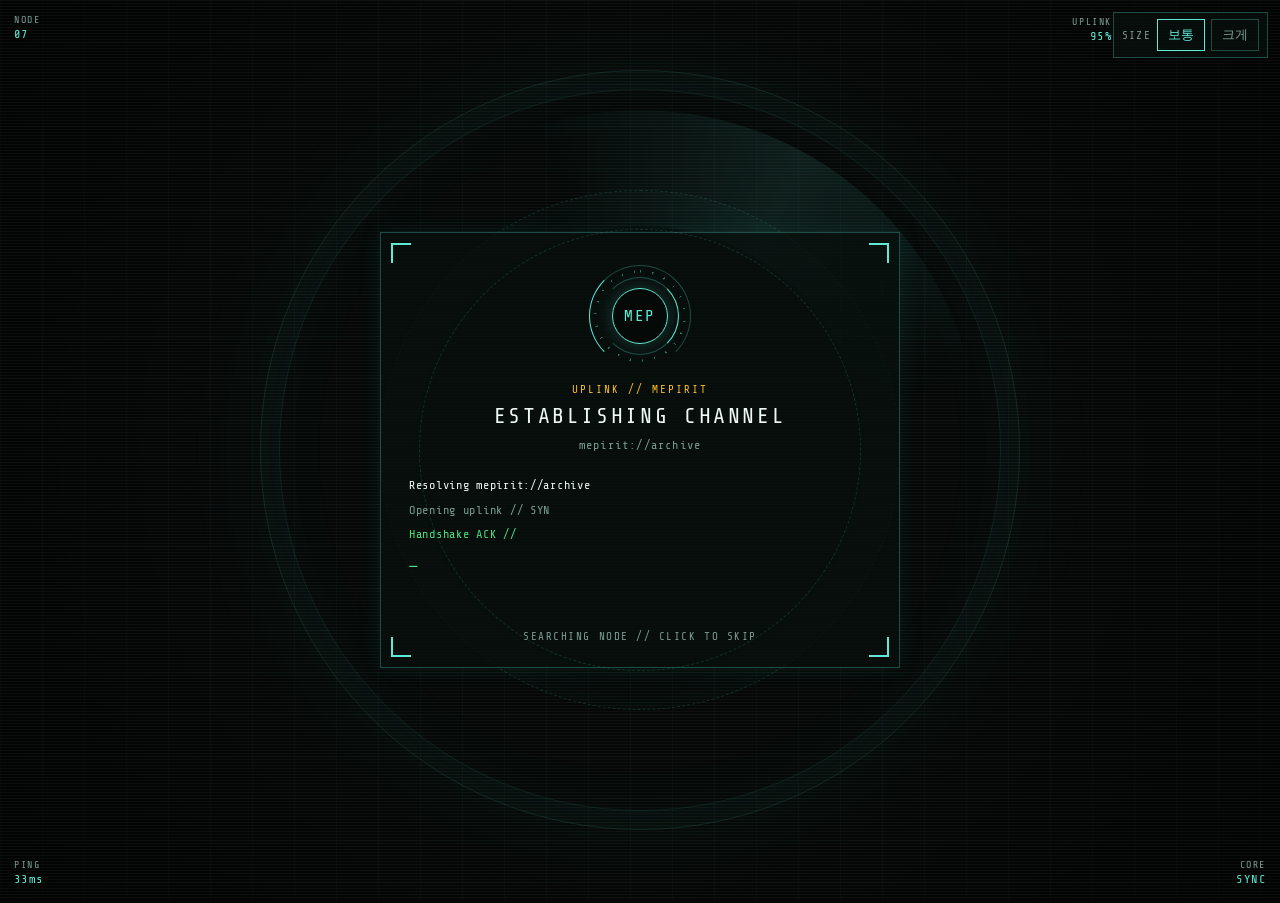
==== commit e70e892d: "업데이트 2" ====
--- a/index.html
+++ b/index.html
@@ -11,7 +11,7 @@
       href="https://fonts.googleapis.com/css2?family=Share+Tech+Mono&display=swap"
       rel="stylesheet"
     />
-    <link rel="stylesheet" href="./css/style.css?v=33" />
+    <link rel="stylesheet" href="./css/style.css?v=43" />
   </head>
   <body>
     <div class="type-size type-size-float" id="typeSize" role="group" aria-label="글자 크기">
@@ -25,15 +25,32 @@
     <div class="fx-vignette" aria-hidden="true"></div>
     <div class="fx-scanlines" aria-hidden="true"></div>
     <div class="fx-glitch" id="glitch" aria-hidden="true"></div>
+    <div class="node-orbit-layer" aria-hidden="true">
+      <span class="node-orbit"></span>
+      <span class="node-orbit is-slow"></span>
+      <span class="node-sweep"></span>
+    </div>
+    <div class="node-chips" aria-hidden="true">
+      <p class="node-chip node-chip-tl"><span>NODE</span><strong>07</strong></p>
+      <p class="node-chip node-chip-tr"><span>UPLINK</span><strong id="hudUplink">98%</strong></p>
+      <p class="node-chip node-chip-bl"><span>PING</span><strong id="hudPing">16ms</strong></p>
+      <p class="node-chip node-chip-br"><span>CORE</span><strong id="hudCore">SYNC</strong></p>
+    </div>
 
     <section class="gate-screen is-on" id="screenLogin" aria-label="로그인">
-      <div class="login-frame">
+      <div class="login-frame is-connecting" id="loginFrame">
         <div class="login-corners" aria-hidden="true"></div>
-        <div class="login-mark">MEP</div>
-        <p class="login-kicker">CLASSIFIED // MEPIRIT</p>
-        <h1>MEPIRIT ARCHIVE</h1>
-        <p class="login-sub">OPERATOR AUTHENTICATION REQUIRED</p>
-        <form id="loginForm" class="login-form" autocomplete="off">
+        <div class="login-reactor">
+          <span class="reactor-ticks" aria-hidden="true"></span>
+          <span class="reactor-ring" aria-hidden="true"></span>
+          <span class="reactor-ring is-inner" aria-hidden="true"></span>
+          <div class="login-mark">MEP</div>
+        </div>
+        <p class="login-kicker" id="loginKicker">UPLINK // MEPIRIT</p>
+        <h1 id="loginTitle">ESTABLISHING CHANNEL</h1>
+        <p class="login-sub" id="loginSub">mepirit://archive</p>
+        <div class="connect-log" id="connectLog" aria-live="polite"></div>
+        <form id="loginForm" class="login-form" autocomplete="off" hidden>
           <label for="passwordInput">PASSWORD</label>
           <div class="login-row">
             <span class="login-prompt">&gt;</span>
@@ -49,14 +66,19 @@
           <p class="login-msg" id="loginMsg" aria-live="polite"></p>
           <button type="submit" class="btn-sys login-submit">AUTHORIZE</button>
         </form>
-        <p class="login-foot">MEPIRIT NODE ONLINE // AWAITING CREDENTIAL</p>
+        <p class="login-foot" id="loginFoot">SEARCHING NODE</p>
       </div>
     </section>
 
     <section class="gate-screen" id="screenLoading" aria-label="명단 로딩">
       <div class="login-frame">
         <div class="login-corners" aria-hidden="true"></div>
-        <div class="login-mark">MEP</div>
+        <div class="login-reactor">
+          <span class="reactor-ticks" aria-hidden="true"></span>
+          <span class="reactor-ring" aria-hidden="true"></span>
+          <span class="reactor-ring is-inner" aria-hidden="true"></span>
+          <div class="login-mark">MEP</div>
+        </div>
         <p class="login-kicker">MEPIRIT NODE</p>
         <h1>MOUNTING ARCHIVE ROSTER</h1>
         <p class="login-sub" id="gateLoadMsg">Opening secure index...</p>
@@ -77,6 +99,12 @@
     <section class="gate-screen" id="screenSelect" aria-label="개체 선택">
       <div class="roster-wrap">
         <header class="roster-head">
+          <div class="login-reactor is-compact">
+            <span class="reactor-ticks" aria-hidden="true"></span>
+            <span class="reactor-ring" aria-hidden="true"></span>
+            <span class="reactor-ring is-inner" aria-hidden="true"></span>
+            <div class="login-mark">MEP</div>
+          </div>
           <p class="login-kicker">MEPIRIT ROSTER</p>
           <h1>SELECT REGISTERED ENTITY</h1>
           <p class="login-sub">REGISTERED: 1 // EMPTY SLOTS AVAILABLE</p>
@@ -107,30 +135,37 @@
 
       <main class="workspace is-locked" id="workspace">
         <aside class="identity" id="identity">
-          <div class="panel-head">
-            <span>VISUAL IDENT</span>
+          <div class="panel-head cad-head">
+            <span class="cad-dots" aria-hidden="true"></span>
+            <span class="cad-file">MP7_ENTITY.MDL</span>
             <span id="scanLabel">LOCKED</span>
           </div>
           <div class="ident-switch" id="identSwitch">
             <button type="button" class="ident-tab is-active" data-ident="duty" disabled>DUTY</button>
             <button type="button" class="ident-tab" data-ident="casual" disabled>CIVILIAN</button>
           </div>
-          <div class="portrait" id="portrait">
-            <div class="bracket tl"></div>
-            <div class="bracket tr"></div>
-            <div class="bracket bl"></div>
-            <div class="bracket br"></div>
-            <img
-              src="./assets/mp7-character.jpg"
-              alt="MP7 제복 식별 이미지"
-              class="portrait-image"
-              id="portraitImage"
-            />
-            <div class="scan-beam" aria-hidden="true"></div>
-            <button type="button" class="ident-view" id="identViewBtn" hidden>VIEW IMAGE</button>
-            <div class="portrait-hud">
-              <span id="identHud">ID: MP7 // FORMAL</span>
-              <span id="scanPct">SCAN 000%</span>
+          <div class="model-stage">
+            <div class="portrait" id="portrait">
+              <div class="bracket tl"></div>
+              <div class="bracket tr"></div>
+              <div class="bracket bl"></div>
+              <div class="bracket br"></div>
+              <img
+                src="./assets/mp7-character.jpg"
+                alt="MP7 제복 식별 이미지"
+                class="portrait-image"
+                id="portraitImage"
+              />
+              <div class="scan-beam" aria-hidden="true"></div>
+              <button type="button" class="ident-view" id="identViewBtn" hidden>VIEW IMAGE</button>
+              <div class="portrait-hud">
+                <span id="identHud">ID: MP7 // FORMAL</span>
+                <span id="scanPct">SCAN 000%</span>
+              </div>
+            </div>
+            <div class="dim-rail" aria-hidden="true">
+              <span class="dim-line"></span>
+              <span class="dim-label" data-field="height">—</span>
             </div>
           </div>
           <div class="ident-sheet">
@@ -139,44 +174,55 @@
             <p class="ident-sub" data-field="sheet-sub">—</p>
             <p class="ident-status"><span class="ident-dot" aria-hidden="true"></span><span data-field="sheet-status">LOCKED</span></p>
           </div>
-          <dl class="spec" id="specList">
-            <div>
-              <dt>HEIGHT</dt>
-              <dd data-field="height">—</dd>
-            </div>
-            <div>
-              <dt>SEX</dt>
-              <dd data-field="gender">—</dd>
-            </div>
-            <div>
-              <dt>ORIGIN</dt>
-              <dd data-field="origin">—</dd>
-            </div>
-            <div>
-              <dt>CLASS</dt>
-              <dd data-field="class">—</dd>
-            </div>
-            <div>
-              <dt>CALIBER</dt>
-              <dd data-field="caliber">—</dd>
-            </div>
-            <div>
-              <dt>MAKER</dt>
-              <dd data-field="manufacturer">—</dd>
-            </div>
-          </dl>
-          <p class="ident-note"><span data-field="platform">—</span> // <span data-field="mobility">—</span></p>
+          <section class="output-info">
+            <div class="panel-head cad-head">
+              <span class="cad-dots" aria-hidden="true"></span>
+              <span class="cad-file">OUTPUT.INFO</span>
+              <span>SPEC</span>
+            </div>
+            <dl class="spec" id="specList">
+              <div>
+                <dt>HEIGHT</dt>
+                <dd data-field="height">—</dd>
+              </div>
+              <div>
+                <dt>SEX</dt>
+                <dd data-field="gender">—</dd>
+              </div>
+              <div>
+                <dt>ORIGIN</dt>
+                <dd data-field="origin">—</dd>
+              </div>
+              <div>
+                <dt>CLASS</dt>
+                <dd data-field="class">—</dd>
+              </div>
+              <div>
+                <dt>CALIBER</dt>
+                <dd data-field="caliber">—</dd>
+              </div>
+              <div>
+                <dt>MAKER</dt>
+                <dd data-field="manufacturer">—</dd>
+              </div>
+            </dl>
+            <p class="ident-note"><span data-field="platform">—</span> // <span data-field="mobility">—</span></p>
+          </section>
         </aside>
 
         <section class="console">
-          <div class="panel-head">
-            <span>PROFILE DATABASE</span>
-            <span>SELECT DATA CATEGORY</span>
-          </div>
-          <nav class="commands" id="commands" aria-label="프로필 조회 항목"></nav>
+          <div class="cad-index">
+            <div class="panel-head cad-head">
+              <span class="cad-dots" aria-hidden="true"></span>
+              <span class="cad-file">PROFILE.DB</span>
+              <span>SELECT DATA CATEGORY</span>
+            </div>
+            <nav class="commands" id="commands" aria-label="프로필 조회 항목"></nav>
+          </div>
           <div class="log-wrap" id="logWrap">
-            <div class="panel-head log-head">
-              <span>TERMINAL OUTPUT</span>
+            <div class="panel-head log-head cad-head">
+              <span class="cad-dots" aria-hidden="true"></span>
+              <span class="cad-file">QUERY.LOG</span>
               <span id="hashReadout">HASH ----</span>
             </div>
             <div class="log" id="log" role="log" aria-live="polite"></div>
@@ -186,8 +232,9 @@
 
       <main class="workspace visual-deck is-hidden" id="visualDeck">
         <aside class="vault-index">
-          <div class="panel-head">
-            <span>VISUAL LOG</span>
+          <div class="panel-head cad-head">
+            <span class="cad-dots" aria-hidden="true"></span>
+            <span class="cad-file">VISUAL.LOG</span>
             <span id="vaultScan">GENERAL</span>
           </div>
           <div class="vault-tabs" id="vaultTabs">
@@ -200,6 +247,11 @@
           </p>
         </aside>
         <section class="vault-stage">
+          <div class="panel-head cad-head">
+            <span class="cad-dots" aria-hidden="true"></span>
+            <span class="cad-file">STILL.VIEW</span>
+            <span>PREVIEW</span>
+          </div>
           <div class="portrait vault-portrait" id="vaultPortrait">
             <div class="bracket tl"></div>
             <div class="bracket tr"></div>
@@ -220,14 +272,24 @@
         </section>
         <section class="console">
           <div class="log-wrap" id="stillLogWrap">
-            <div class="panel-head log-head">
-              <span>STILL OUTPUT</span>
+            <div class="panel-head log-head cad-head">
+              <span class="cad-dots" aria-hidden="true"></span>
+              <span class="cad-file">STILL.LOG</span>
               <span>SEPARATE ARCHIVE</span>
             </div>
             <div class="log" id="stillLog" role="log" aria-live="polite"></div>
           </div>
         </section>
       </main>
+
+      <section class="track-board is-hidden" id="trackBoard" aria-label="추적 보드" hidden>
+        <div class="panel-head cad-head">
+          <span class="cad-dots" aria-hidden="true"></span>
+          <span class="cad-file">TRACK.FEED</span>
+          <span id="trackStatus">LIVE</span>
+        </div>
+        <div class="track-stage" id="trackStage"></div>
+      </section>
 
       <footer class="toolbar">
         <div class="progress-block">
@@ -273,9 +335,9 @@
       </div>
     </div>
 
-    <script src="./js/data.js?v=34"></script>
-    <script src="./js/terminal.js?v=33"></script>
-    <script src="./js/fx.js?v=33"></script>
-    <script src="./js/app.js?v=33"></script>
+    <script src="./js/data.js?v=43"></script>
+    <script src="./js/terminal.js?v=35"></script>
+    <script src="./js/fx.js?v=38"></script>
+    <script src="./js/app.js?v=45"></script>
   </body>
 </html>
--- a/css/style.css
+++ b/css/style.css
@@ -164,6 +164,91 @@
   animation: glitch-burst 0.48s steps(2, end);
 }
 
+.node-orbit-layer {
+  pointer-events: none;
+  position: fixed;
+  inset: 0;
+  z-index: 0;
+  overflow: hidden;
+}
+
+.node-orbit,
+.node-sweep {
+  position: absolute;
+  left: 50%;
+  top: 50%;
+  translate: -50% -50%;
+  border-radius: 50%;
+}
+
+.node-orbit {
+  width: min(78vw, 760px);
+  height: min(78vw, 760px);
+  border: 1px solid rgba(94, 234, 212, 0.12);
+  box-shadow: inset 0 0 90px rgba(94, 234, 212, 0.04);
+}
+
+.node-orbit.is-slow {
+  width: min(56vw, 520px);
+  height: min(56vw, 520px);
+  border: 1px dashed rgba(94, 234, 212, 0.16);
+  animation: spin 48s linear infinite;
+}
+
+.node-sweep {
+  width: min(70vw, 680px);
+  height: min(70vw, 680px);
+  background: conic-gradient(from 80deg, transparent 0 72%, rgba(94, 234, 212, 0.14) 86%, transparent 100%);
+  -webkit-mask: radial-gradient(circle, transparent 46%, #000 47%);
+  mask: radial-gradient(circle, transparent 46%, #000 47%);
+  animation: spin 11s linear infinite;
+  opacity: 0.7;
+}
+
+body.is-terminal .node-orbit {
+  opacity: 0.28;
+}
+
+body.is-terminal .node-sweep {
+  opacity: 0.16;
+}
+
+.node-chips {
+  pointer-events: none;
+  position: fixed;
+  inset: 0;
+  z-index: 4;
+}
+
+.node-chip {
+  position: absolute;
+  display: flex;
+  flex-direction: column;
+  gap: 2px;
+  margin: 0;
+  color: var(--muted);
+  font-size: 10px;
+  letter-spacing: 0.16em;
+}
+
+.node-chip strong {
+  color: var(--cyan);
+  font-weight: 400;
+  font-size: 12px;
+  letter-spacing: 0.12em;
+}
+
+.node-chip-tl { top: 14px; left: 14px; }
+.node-chip-tr { top: 16px; right: 168px; text-align: right; }
+.node-chip-bl { bottom: 14px; left: 14px; }
+.node-chip-br { bottom: 14px; right: 14px; text-align: right; }
+
+body.is-terminal .node-chip-tr { top: 14px; }
+
+body.is-terminal .node-chips {
+  display: none;
+}
+
 .topbar,
 .toolbar,
 .identity,
@@ -296,7 +381,7 @@
   flex: 1;
   display: grid;
   grid-template-columns: minmax(280px, 360px) 1fr;
-  gap: 12px;
+  gap: 8px;
   min-height: 0;
   margin: 12px 0;
 }
@@ -314,10 +399,11 @@
 }
 
 .identity,
-.console,
 .log-wrap,
 .vault-stage,
-.vault-index {
+.vault-index,
+.cad-index,
+.output-info {
   border: 1px solid var(--line);
   background: var(--bg-panel);
 }
@@ -329,23 +415,61 @@
   min-height: 0;
 }
 
+.workspace.is-ready .identity {
+  box-shadow: inset 0 0 48px rgba(94, 234, 212, 0.05), var(--shadow);
+}
+
 .identity {
   overflow: auto;
 }
 
 .console {
+  display: flex;
+  flex-direction: column;
+  gap: 8px;
+  min-height: 0;
   padding: 0;
+  border: 0;
+  background: transparent;
+}
+
+.cad-index {
+  display: flex;
+  flex-direction: column;
+  flex: 0 0 auto;
+  min-height: 0;
 }
 
 .panel-head {
   display: flex;
   justify-content: space-between;
-  gap: 12px;
+  align-items: center;
+  gap: 10px;
   padding: 8px 12px;
   border-bottom: 1px solid var(--line);
   color: var(--muted);
   font-size: var(--fs-xs);
   letter-spacing: 0.14em;
+}
+
+.cad-head {
+  min-height: 34px;
+}
+
+.cad-dots {
+  flex: 0 0 auto;
+  width: 6px;
+  height: 6px;
+  border-radius: 50%;
+  background: #fb7185;
+  box-shadow: 10px 0 0 #fbbf24, 20px 0 0 #4ade80;
+  margin-right: 22px;
+}
+
+.cad-file {
+  margin-right: auto;
+  color: var(--cyan);
+  letter-spacing: 0.12em;
 }
 
 .ident-switch {
@@ -389,6 +513,127 @@
 
 body.is-visual #visualDeck {
   display: grid;
+}
+
+body.is-tracking #workspace,
+body.is-tracking #visualDeck {
+  display: none;
+}
+
+.track-board {
+  display: none;
+  flex: 1;
+  flex-direction: column;
+  min-height: 0;
+  margin: 12px 0;
+  overflow: hidden;
+  border: 1px solid var(--line);
+  background: var(--bg-panel);
+}
+
+.track-board:not([hidden]) {
+  display: flex;
+}
+
+.track-stage {
+  position: relative;
+  flex: 1;
+  min-height: 68vh;
+  overflow: hidden;
+  background-image:
+    linear-gradient(rgba(94, 234, 212, 0.045) 1px, transparent 1px),
+    linear-gradient(90deg, rgba(94, 234, 212, 0.045) 1px, transparent 1px);
+  background-size: 28px 28px;
+}
+
+.track-win {
+  position: absolute;
+  top: var(--tt);
+  left: var(--tl);
+  width: var(--tw);
+  z-index: var(--tz, 1);
+  transform: rotate(var(--tr, 0deg));
+  padding: 0;
+  overflow: hidden;
+  text-align: left;
+  border: 1px solid var(--line);
+  background: rgba(8, 16, 14, 0.94);
+  box-shadow: 0 16px 36px rgba(0, 0, 0, 0.5);
+  opacity: 0;
+  pointer-events: none;
+  cursor: pointer;
+  transition: opacity 0.22s ease, filter 0.22s ease, box-shadow 0.22s ease, border-color 0.22s ease;
+}
+
+.track-win.is-on {
+  opacity: 1;
+  pointer-events: auto;
+  animation: track-pop 0.4s ease both;
+}
+
+.track-win:hover {
+  z-index: 40;
+  border-color: color-mix(in srgb, var(--cyan) 55%, var(--line));
+}
+
+.track-win.is-hot {
+  border-color: var(--cyan);
+  box-shadow: 0 20px 48px rgba(0, 0, 0, 0.62), 0 0 0 1px var(--cyan);
+}
+
+.track-stage.has-focus .track-win:not(.is-hot) {
+  opacity: 0.38;
+  filter: saturate(0.65) brightness(0.72);
+}
+
+.track-stage.has-focus .track-win.is-hot {
+  opacity: 1;
+  filter: none;
+  z-index: 50;
+}
+
+.track-win-head,
+.track-win-foot {
+  display: flex;
+  justify-content: space-between;
+  gap: 8px;
+  padding: 5px 8px;
+  font-size: var(--fs-2xs);
+  letter-spacing: 0.12em;
+  color: var(--muted);
+}
+
+.track-win-head {
+  border-bottom: 1px solid var(--line);
+}
+
+.track-win-foot {
+  border-top: 1px solid var(--line);
+  color: var(--cyan);
+}
+
+.track-win img {
+  display: block;
+  width: 100%;
+  aspect-ratio: 16 / 10;
+  object-fit: cover;
+  object-position: center 22%;
+  background: #111;
+}
+
+.track-win.is-subject img {
+  object-position: center top;
+}
+
+@keyframes track-pop {
+  from {
+    opacity: 0;
+    transform: rotate(var(--tr, 0deg)) translateY(10px) scale(0.96);
+  }
+  to {
+    opacity: 1;
+    transform: rotate(var(--tr, 0deg)) translateY(0) scale(1);
+  }
 }
 
 .vault-index,
@@ -670,10 +915,62 @@
 
 .portrait {
   position: relative;
-  margin: 12px;
   overflow: hidden;
-  background: var(--portrait-mat);
+  background-color: var(--portrait-mat);
+  background-image:
+    linear-gradient(rgba(8, 24, 20, 0.08) 1px, transparent 1px),
+    linear-gradient(90deg, rgba(8, 24, 20, 0.08) 1px, transparent 1px);
+  background-size: 14px 14px;
   border: 1px solid color-mix(in srgb, var(--cyan) 40%, transparent);
+}
+
+.model-stage {
+  display: grid;
+  grid-template-columns: minmax(0, 1fr) 32px;
+  margin: 10px 10px 0;
+}
+
+.model-stage .portrait {
+  margin: 0;
+}
+
+.dim-rail {
+  position: relative;
+}
+
+.dim-line {
+  position: absolute;
+  left: 50%;
+  top: 10px;
+  bottom: 28px;
+  width: 1px;
+  background: color-mix(in srgb, var(--cyan) 55%, transparent);
+}
+
+.dim-line::before,
+.dim-line::after {
+  content: "";
+  position: absolute;
+  left: -4px;
+  width: 9px;
+  height: 1px;
+  background: var(--cyan);
+}
+
+.dim-line::before { top: 0; }
+.dim-line::after { bottom: 0; }
+
+.dim-label {
+  position: absolute;
+  left: 50%;
+  bottom: 4px;
+  transform: translateX(-50%);
+  color: var(--cyan);
+  font-size: 10px;
+  letter-spacing: 0.08em;
+  writing-mode: vertical-rl;
+  rotate: 180deg;
+  white-space: nowrap;
 }
 
 .portrait-image {
@@ -762,9 +1059,20 @@
   border-color: var(--cyan);
 }
 
+.output-info {
+  margin: 8px 10px 10px;
+}
+
+.output-info .spec {
+  border-top: 0;
+}
+
+.output-info .ident-note {
+  border-top: 0;
+}
+
 .ident-sheet {
   padding: 10px 12px 8px;
-  border-top: 1px solid var(--line);
 }
 
 .ident-code {
@@ -869,7 +1177,7 @@
   grid-template-columns: repeat(2, minmax(0, 1fr));
   gap: 8px;
   padding: 10px 12px;
-  border-bottom: 1px solid var(--line);
+  border-bottom: 0;
 }
 
 .cmd:last-child {
@@ -939,8 +1247,6 @@
   display: flex;
   flex-direction: column;
   min-height: 280px;
-  border: 0;
-  border-top: 0;
 }
 
 body.is-booting .log-wrap,
@@ -1230,6 +1536,51 @@
   .fx-grid {
     animation-duration: 48s;
     opacity: 0.4;
+  }
+
+  .node-chip {
+    font-size: 9px;
+  }
+
+  .node-chip-tr {
+    top: 54px;
+    right: 14px;
+  }
+
+  .node-orbit,
+  .node-sweep {
+    opacity: 0.35;
+  }
+
+  .track-stage {
+    display: grid;
+    grid-template-columns: 1fr 1fr;
+    gap: 10px;
+    padding: 10px;
+    overflow: auto;
+    min-height: 52vh;
+  }
+
+  .track-win {
+    position: relative;
+    top: auto;
+    left: auto;
+    width: auto;
+    transform: none;
+  }
+
+  .track-win:nth-child(odd) {
+    transform: rotate(-0.6deg);
+    margin-top: 4px;
+  }
+
+  .track-win:nth-child(even) {
+    transform: rotate(0.7deg);
+    margin-top: 10px;
+  }
+
+  .track-stage.has-focus .track-win:not(.is-hot) {
+    opacity: 0.55;
   }
 }
 
@@ -1273,6 +1624,31 @@
   z-index: 2;
 }
 
+.gate-screen::before,
+.gate-screen::after {
+  content: "";
+  pointer-events: none;
+  position: absolute;
+  left: 50%;
+  top: 50%;
+  translate: -50% -50%;
+  border-radius: 50%;
+}
+
+.gate-screen::before {
+  width: min(72vw, 720px);
+  height: min(72vw, 720px);
+  border: 1px solid rgba(94, 234, 212, 0.1);
+  box-shadow: 0 0 120px rgba(94, 234, 212, 0.06);
+}
+
+.gate-screen::after {
+  width: min(48vw, 440px);
+  height: min(48vw, 440px);
+  border: 1px dashed rgba(94, 234, 212, 0.16);
+  animation: spin 42s linear infinite;
+}
+
 .login-frame,
 .roster-wrap {
   width: min(520px, 100%);
@@ -1338,10 +1714,87 @@
   place-items: center;
   width: 56px;
   height: 56px;
-  margin: 0 auto 16px;
   border: 1px solid var(--cyan);
+  border-radius: 50%;
   color: var(--cyan);
   letter-spacing: 0.12em;
+  background: rgba(5, 10, 9, 0.88);
+  box-shadow: 0 0 18px rgba(94, 234, 212, 0.22);
+  z-index: 1;
+}
+
+.login-reactor {
+  position: relative;
+  width: 102px;
+  height: 102px;
+  margin: 0 auto 16px;
+  display: grid;
+  place-items: center;
+}
+
+.login-reactor.is-compact {
+  width: 78px;
+  height: 78px;
+  margin-bottom: 12px;
+}
+
+.login-reactor.is-compact .login-mark {
+  width: 42px;
+  height: 42px;
+  font-size: var(--fs-xs);
+}
+
+.reactor-ring,
+.reactor-ticks {
+  position: absolute;
+  inset: 0;
+  border-radius: 50%;
+  pointer-events: none;
+}
+
+.reactor-ring {
+  border: 1px solid rgba(94, 234, 212, 0.28);
+  border-left-color: var(--cyan);
+  border-bottom-color: transparent;
+  animation: spin 8s linear infinite;
+}
+
+.reactor-ring.is-inner {
+  inset: 12px;
+  border-left-color: transparent;
+  border-bottom-color: rgba(94, 234, 212, 0.28);
+  border-right-color: var(--cyan);
+  animation-duration: 5.4s;
+  animation-direction: reverse;
+}
+
+.login-reactor.is-compact .reactor-ring.is-inner {
+  inset: 9px;
+}
+
+.reactor-ticks {
+  inset: 5px;
+  background: repeating-conic-gradient(
+    from 0deg,
+    rgba(94, 234, 212, 0.55) 0deg 1.4deg,
+    transparent 1.4deg 16deg
+  );
+  -webkit-mask: radial-gradient(farthest-side, transparent calc(100% - 3px), #000 calc(100% - 2px));
+  mask: radial-gradient(farthest-side, transparent calc(100% - 3px), #000 calc(100% - 2px));
+  animation: spin 32s linear infinite;
+  opacity: 0.85;
+}
+
+.login-frame.is-connecting .reactor-ring {
+  animation-duration: 1.35s;
+}
+
+.login-frame.is-connecting .reactor-ring.is-inner {
+  animation-duration: 0.9s;
+}
+
+.login-frame.is-linked .reactor-ring {
+  animation-duration: 14s;
 }
 
 .login-kicker {
@@ -1442,6 +1895,64 @@
   letter-spacing: 0.14em;
 }
 
+.connect-log {
+  min-height: 132px;
+  margin-top: 24px;
+  text-align: left;
+}
+
+.connect-log::after {
+  content: "_";
+  color: var(--green);
+  animation: blink 0.9s step-end infinite;
+}
+
+.connect-line {
+  margin: 0 0 6px;
+  color: var(--muted);
+  font-size: var(--fs-sm);
+  letter-spacing: 0.06em;
+  line-height: 1.55;
+}
+
+.connect-line.is-ok {
+  color: var(--green);
+}
+
+.connect-line.is-sys {
+  color: var(--text);
+}
+
+.login-frame.is-connecting .login-mark {
+  animation: led-pulse 1.2s ease-in-out infinite;
+}
+
+.login-frame.is-granted .reactor-ring,
+.login-frame.is-granted .login-mark {
+  border-color: var(--green);
+  color: var(--green);
+}
+
+.login-frame.is-granted .login-mark {
+  box-shadow: 0 0 18px rgba(74, 222, 128, 0.35);
+}
+
+.login-frame.is-connecting .login-form {
+  display: none;
+}
+
+.login-frame.is-linked .connect-log {
+  display: none;
+}
+
+.login-frame.is-linked .login-form {
+  animation: ident-in 0.55s ease both;
+}
+
+.login-form[hidden] {
+  display: none;
+}
+
 .gate-progress {
   margin-top: 28px;
   text-align: left;
@@ -1454,12 +1965,6 @@
 .login-frame.is-granted {
   border-color: rgba(74, 222, 128, 0.8);
   box-shadow: 0 0 32px rgba(74, 222, 128, 0.22);
-}
-
-.login-frame.is-granted .login-mark {
-  border-color: var(--green);
-  color: var(--green);
-  box-shadow: 0 0 18px rgba(74, 222, 128, 0.35);
 }
 
 .gate-shine {
@@ -1524,11 +2029,41 @@
 }
 
 .entity-card {
+  position: relative;
   min-height: 220px;
   padding: 0;
   overflow: hidden;
   display: flex;
   flex-direction: column;
+}
+
+.entity-shot {
+  position: relative;
+  display: block;
+  min-height: 140px;
+}
+
+.entity-reticle {
+  pointer-events: none;
+  position: absolute;
+  inset: 8px;
+  z-index: 2;
+  opacity: 0;
+  transition: opacity 0.22s ease;
+  background:
+    linear-gradient(var(--cyan), var(--cyan)) 0 0 / 14px 2px no-repeat,
+    linear-gradient(var(--cyan), var(--cyan)) 0 0 / 2px 14px no-repeat,
+    linear-gradient(var(--cyan), var(--cyan)) 100% 0 / 14px 2px no-repeat,
+    linear-gradient(var(--cyan), var(--cyan)) 100% 0 / 2px 14px no-repeat,
+    linear-gradient(var(--cyan), var(--cyan)) 0 100% / 14px 2px no-repeat,
+    linear-gradient(var(--cyan), var(--cyan)) 0 100% / 2px 14px no-repeat,
+    linear-gradient(var(--cyan), var(--cyan)) 100% 100% / 14px 2px no-repeat,
+    linear-gradient(var(--cyan), var(--cyan)) 100% 100% / 2px 14px no-repeat;
+}
+
+.entity-card:hover:not(:disabled):not(.is-locked) .entity-reticle,
+.entity-card:focus-visible .entity-reticle {
+  opacity: 1;
 }
 
 .entity-card img {
@@ -1562,18 +2097,49 @@
 }
 
 .entity-card.is-locked {
-  opacity: 0.45;
+  opacity: 1;
   cursor: not-allowed;
+  background:
+    radial-gradient(circle at center, rgba(94, 234, 212, 0.05) 0 34%, transparent 36%),
+    rgba(5, 10, 9, 0.72);
 }
 
 .entity-card.is-locked img {
   display: none;
+}
+
+.entity-bay {
+  display: block;
+  height: 140px;
+  position: relative;
+}
+
+.entity-bay::before,
+.entity-bay::after {
+  content: "";
+  position: absolute;
+  left: 50%;
+  top: 50%;
+  translate: -50% -50%;
+  border-radius: 50%;
+}
+
+.entity-bay::before {
+  width: 72px;
+  height: 72px;
+  border: 1px dashed rgba(94, 234, 212, 0.28);
+}
+
+.entity-bay::after {
+  width: 10px;
+  height: 10px;
+  border: 1px solid rgba(94, 234, 212, 0.4);
 }
 
 .entity-card.is-locked .entity-meta {
   flex: 1;
   justify-content: center;
-  min-height: 180px;
+  min-height: 0;
 }
 
 .entity-card:hover:not(:disabled):not(.is-locked) {
@@ -1647,6 +2213,14 @@
   .still-viewer-stage img.is-revealing,
   .gate-screen,
   .gate-shine,
+  .connect-log::after,
+  .login-frame.is-connecting .login-mark,
+  .reactor-ring,
+  .reactor-ticks,
+  .node-orbit.is-slow,
+  .node-sweep,
+  .gate-screen::after,
+  .track-win.is-on,
   #screenLoading.is-on .login-frame {
     animation: none !important;
   }
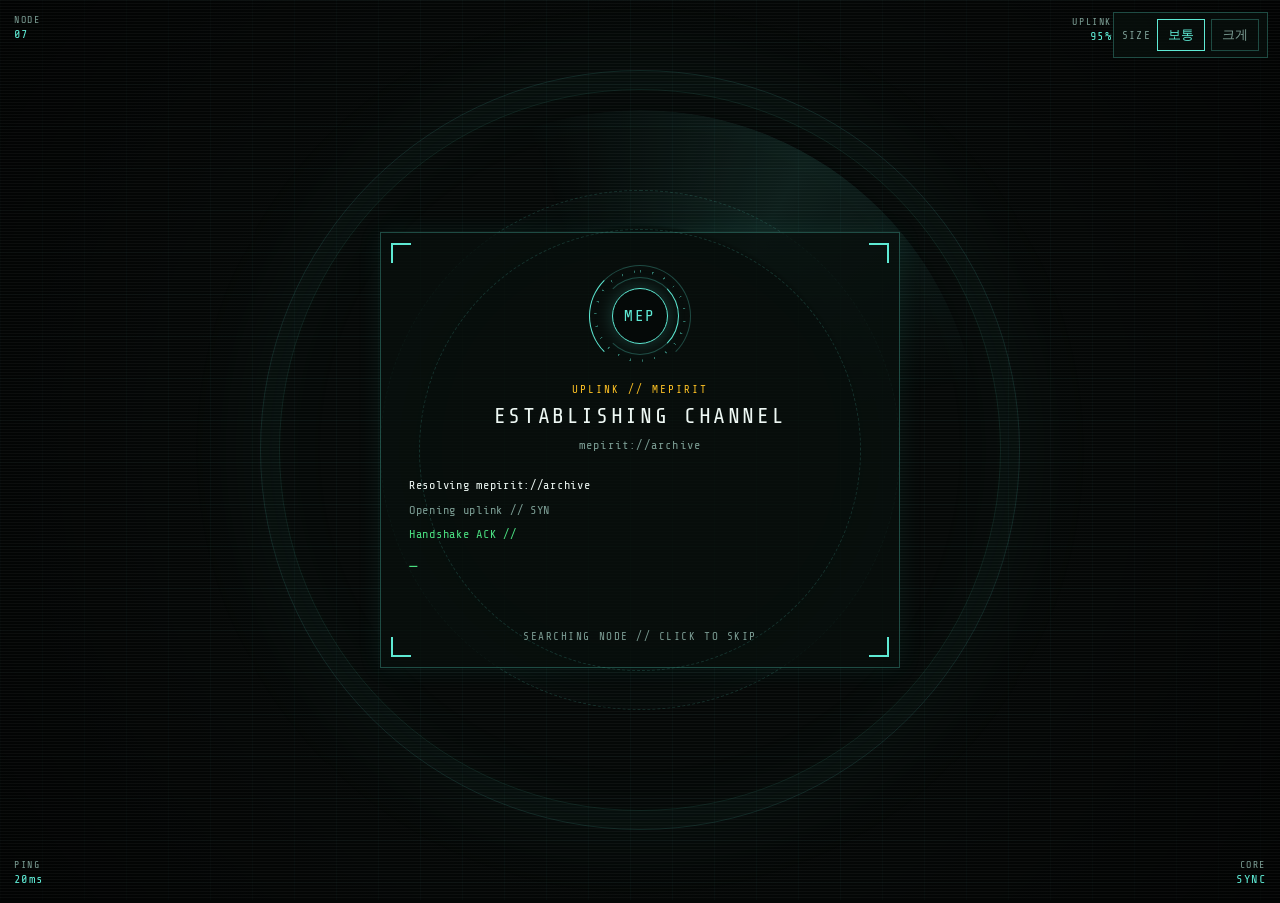
==== commit 07c21202: "캐릭터 추가" ====
--- a/index.html
+++ b/index.html
@@ -335,9 +335,9 @@
       </div>
     </div>
 
-    <script src="./js/data.js?v=43"></script>
+    <script src="./js/data.js?v=50"></script>
     <script src="./js/terminal.js?v=35"></script>
     <script src="./js/fx.js?v=38"></script>
-    <script src="./js/app.js?v=45"></script>
+    <script src="./js/app.js?v=46"></script>
   </body>
 </html>
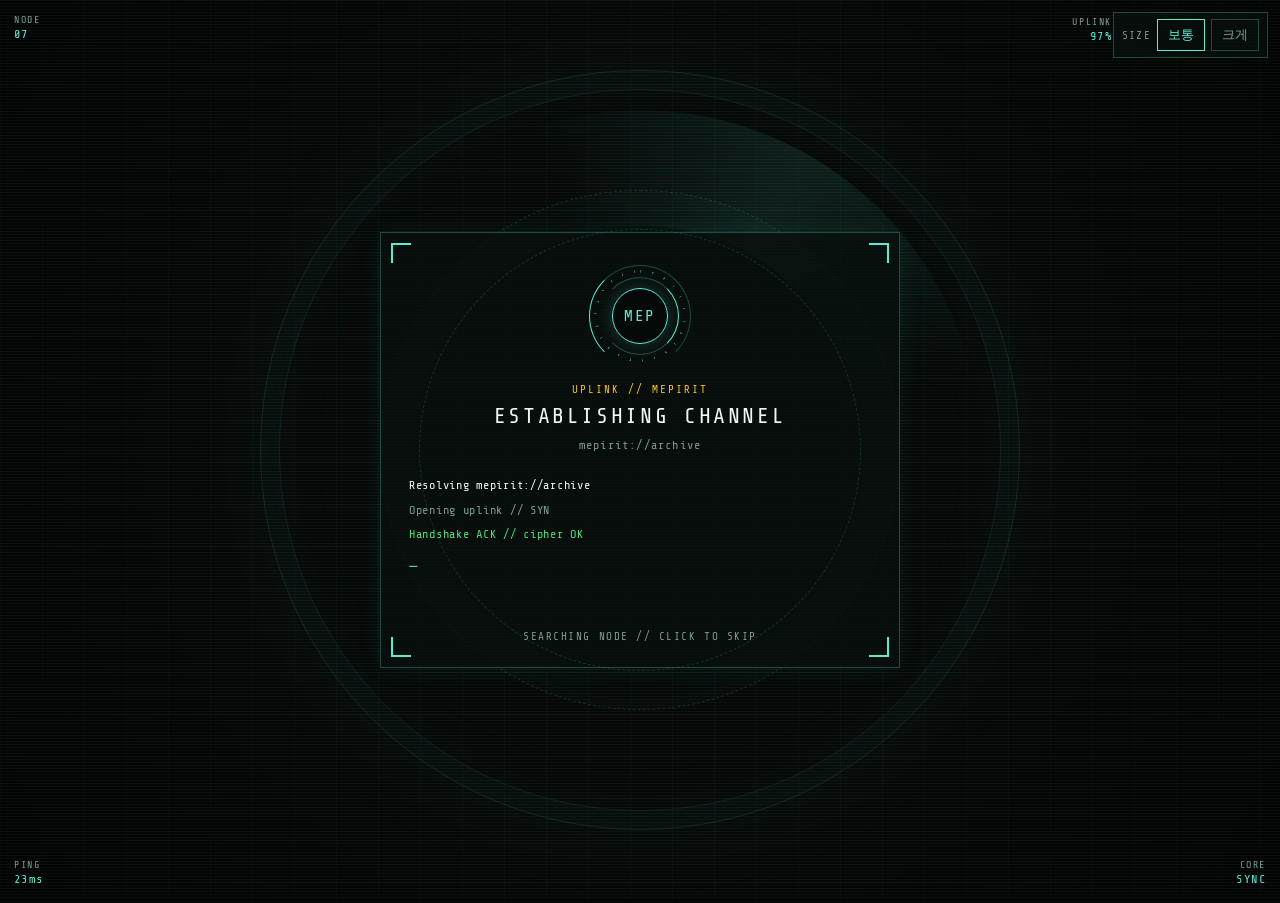
==== commit 43243fbe: "아리안 비노슈 프로필 추가" ====
--- a/index.html
+++ b/index.html
@@ -335,9 +335,9 @@
       </div>
     </div>
 
-    <script src="./js/data.js?v=50"></script>
+    <script src="./js/data.js?v=51"></script>
     <script src="./js/terminal.js?v=35"></script>
     <script src="./js/fx.js?v=38"></script>
-    <script src="./js/app.js?v=46"></script>
+    <script src="./js/app.js?v=47"></script>
   </body>
 </html>
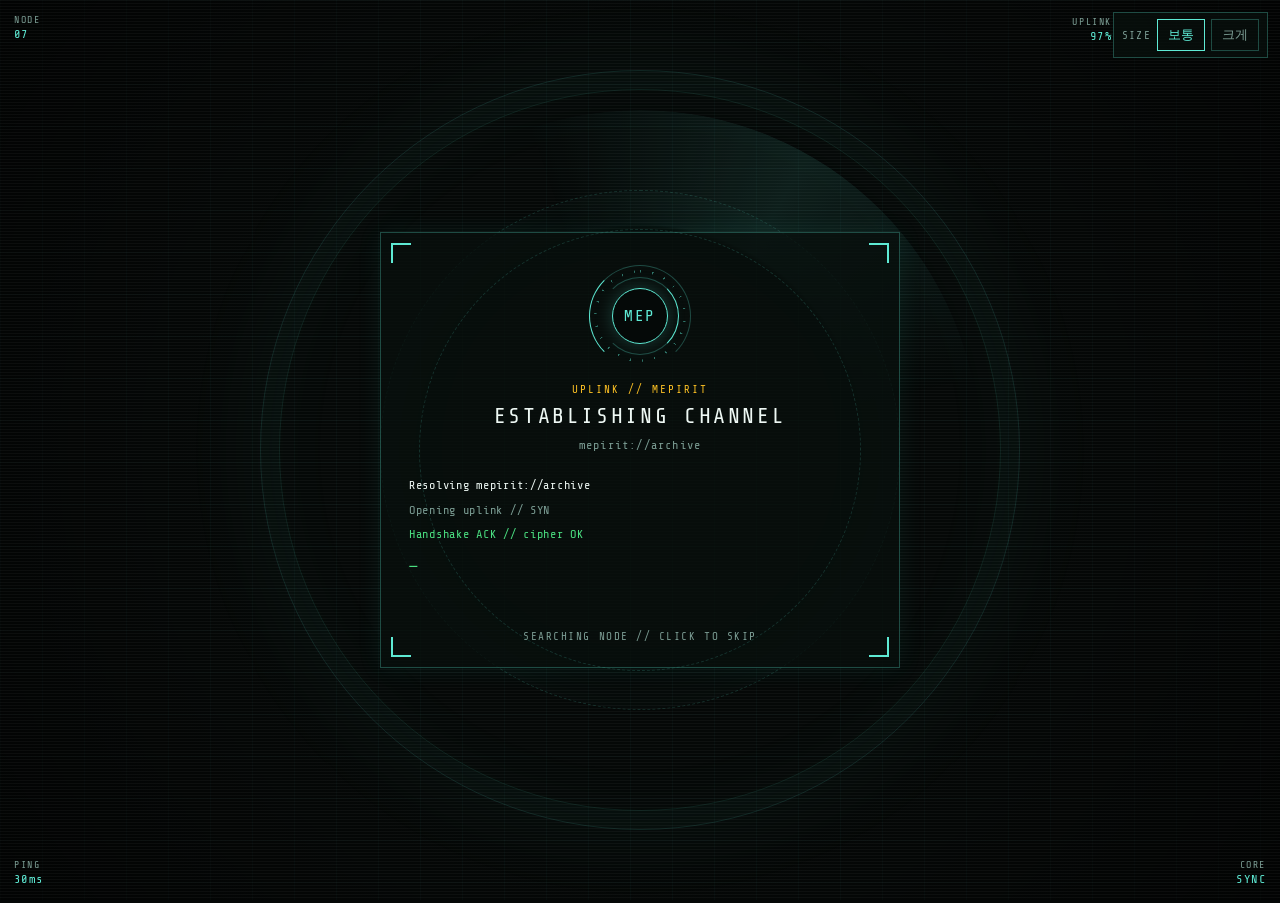
==== commit 8d3084e3: "비;노세업데이트" ====
--- a/index.html
+++ b/index.html
@@ -335,7 +335,7 @@
       </div>
     </div>
 
-    <script src="./js/data.js?v=51"></script>
+    <script src="./js/data.js?v=52"></script>
     <script src="./js/terminal.js?v=35"></script>
     <script src="./js/fx.js?v=38"></script>
     <script src="./js/app.js?v=47"></script>
